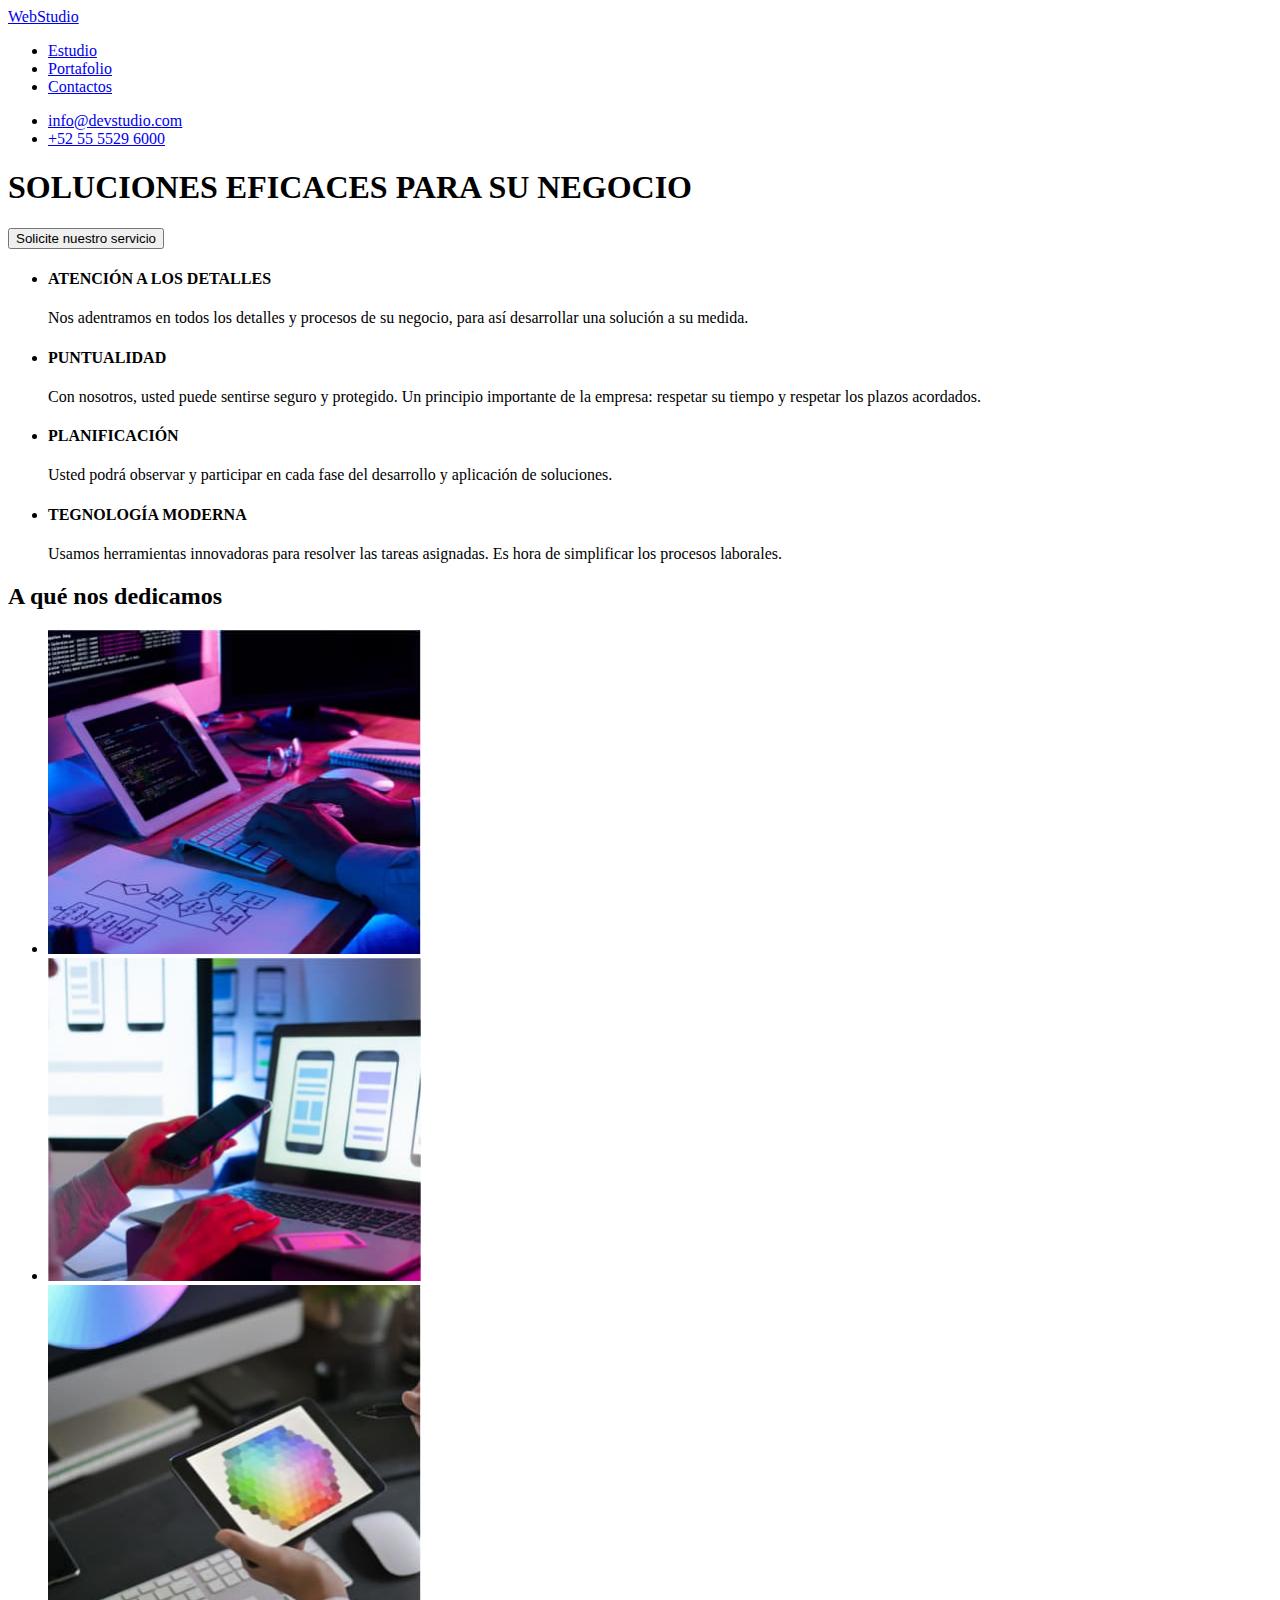
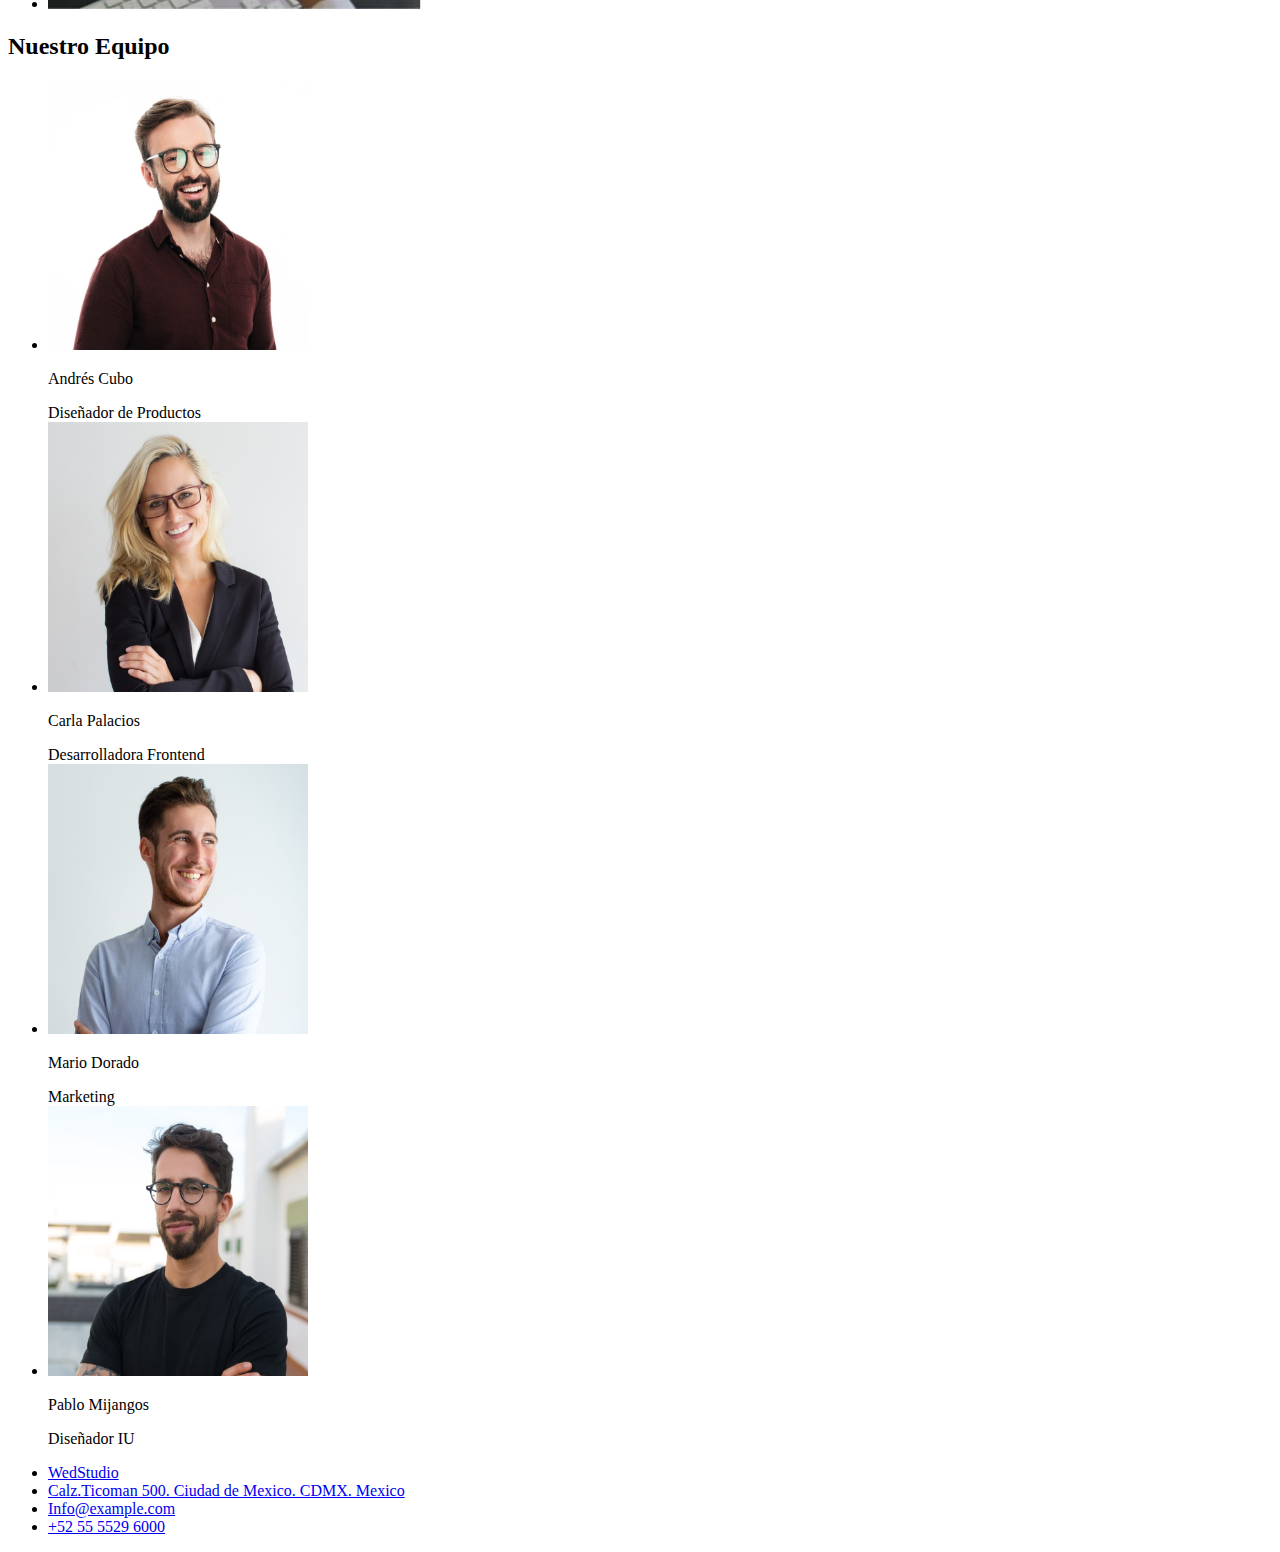
==== index.html @ a57b1a56 "Initial commit" ====
<!DOCTYPE html>
<html lang="en">
  <head>
    <meta charset="UTF-8" />
    <meta http-equiv="X-UA-Compatible" content="IE=edge" />
    <meta name="viewport" content="width=device-width, initial-scale=1.0" />
    <title>Document</title>
  </head>
  <body>
    <header>
      <a href="#"> WebStudio</a>
      <nav>
        <ul>
          <li><a href="#"> Estudio </a></li>
          <li><a href="#"> Portafolio </a></li>
          <li><a href="#"> Contactos </a></li>
        </ul>
      </nav>
      <ul>
        <li><a href="mailto:info@devstudio.com"> info@devstudio.com </a></li>
        <li><a href="tel:+525555296000"> +52 55 5529 6000 </a></li>
      </ul>
    </header>
    <main>
      <section>
        <h1>SOLUCIONES EFICACES PARA SU NEGOCIO</h1>

        <button type="button">Solicite nuestro servicio</button>
      </section>

      <section>
        <ul>
          <li>
            <h4>ATENCIÓN A LOS DETALLES</h4>
            <p>
              Nos adentramos en todos los detalles y procesos de su negocio,
              para así desarrollar una solución a su medida.
            </p>
          </li>

          <li>
            <h4>PUNTUALIDAD</h4>
            <p>
              Con nosotros, usted puede sentirse seguro y protegido. Un
              principio importante de la empresa: respetar su tiempo y respetar
              los plazos acordados.
            </p>
          </li>

          <li>
            <h4>PLANIFICACIÓN</h4>
            <p>
              Usted podrá observar y participar en cada fase del desarrollo y
              aplicación de soluciones.
            </p>
          </li>

          <li>
            <h4>TEGNOLOGÍA MODERNA</h4>
            <p>
              Usamos herramientas innovadoras para resolver las tareas
              asignadas. Es hora de simplificar los procesos laborales.
            </p>
          </li>
        </ul>
      </section>

      <section>
        <h2>A qué nos dedicamos</h2>

        <ul>
          <li>
            <img src="./images/cl.jpg" alt="cl" width="373.16" height="323.7" />
          </li>
          <li>
            <img src="./images/ol.jpg" alt="ol" width="373.16" height="323.7" />
          </li>
          <li>
            <img src="./images/ce.jpg" alt="ce" width="373.16" height="323.7" />
          </li>
        </ul>
      </section>

      <section>
        <h2>Nuestro Equipo</h2>
        <ul>
          <li>
            <img src="./images/cubo.jpg" alt="" width="260" height="270" />
            <p>Andrés Cubo</p>
            <span>Diseñador de Productos</span>
          </li>

          <li>
            <img src="./images/carla.jpg" alt="" width="260" height="270" />
            <p>Carla Palacios</p>
            <span>Desarrolladora Frontend</span>
          </li>

          <li>
            <img src="./images/cc.jpg" alt="" width="260" height="270" />
            <p>Mario Dorado</p>
            <span> Marketing</span>
          </li>

          <li>
            <img src="./images/sa.jpg" alt="" width="260" height="270" />

            <p>Pablo Mijangos</p>
            <span> Diseñador IU</span>
          </li>
        </ul>
      </section>

      <footer>
        <ul>
          <li><a href="WebStudio">WedStudio</a></li>
          <li>
            <a href="Calz.Ticoman 500. Ciudad de Mexico. CDMX. Mexico"
              >Calz.Ticoman 500. Ciudad de Mexico. CDMX. Mexico</a
            >
          </li>
          <li><a href="Info@example.com">Info@example.com</a></li>
          <li><a href="+52 55  5529 6000">+52 55 5529 6000</a></li>
        </ul>
      </footer>
    </main>
  </body>
</html>
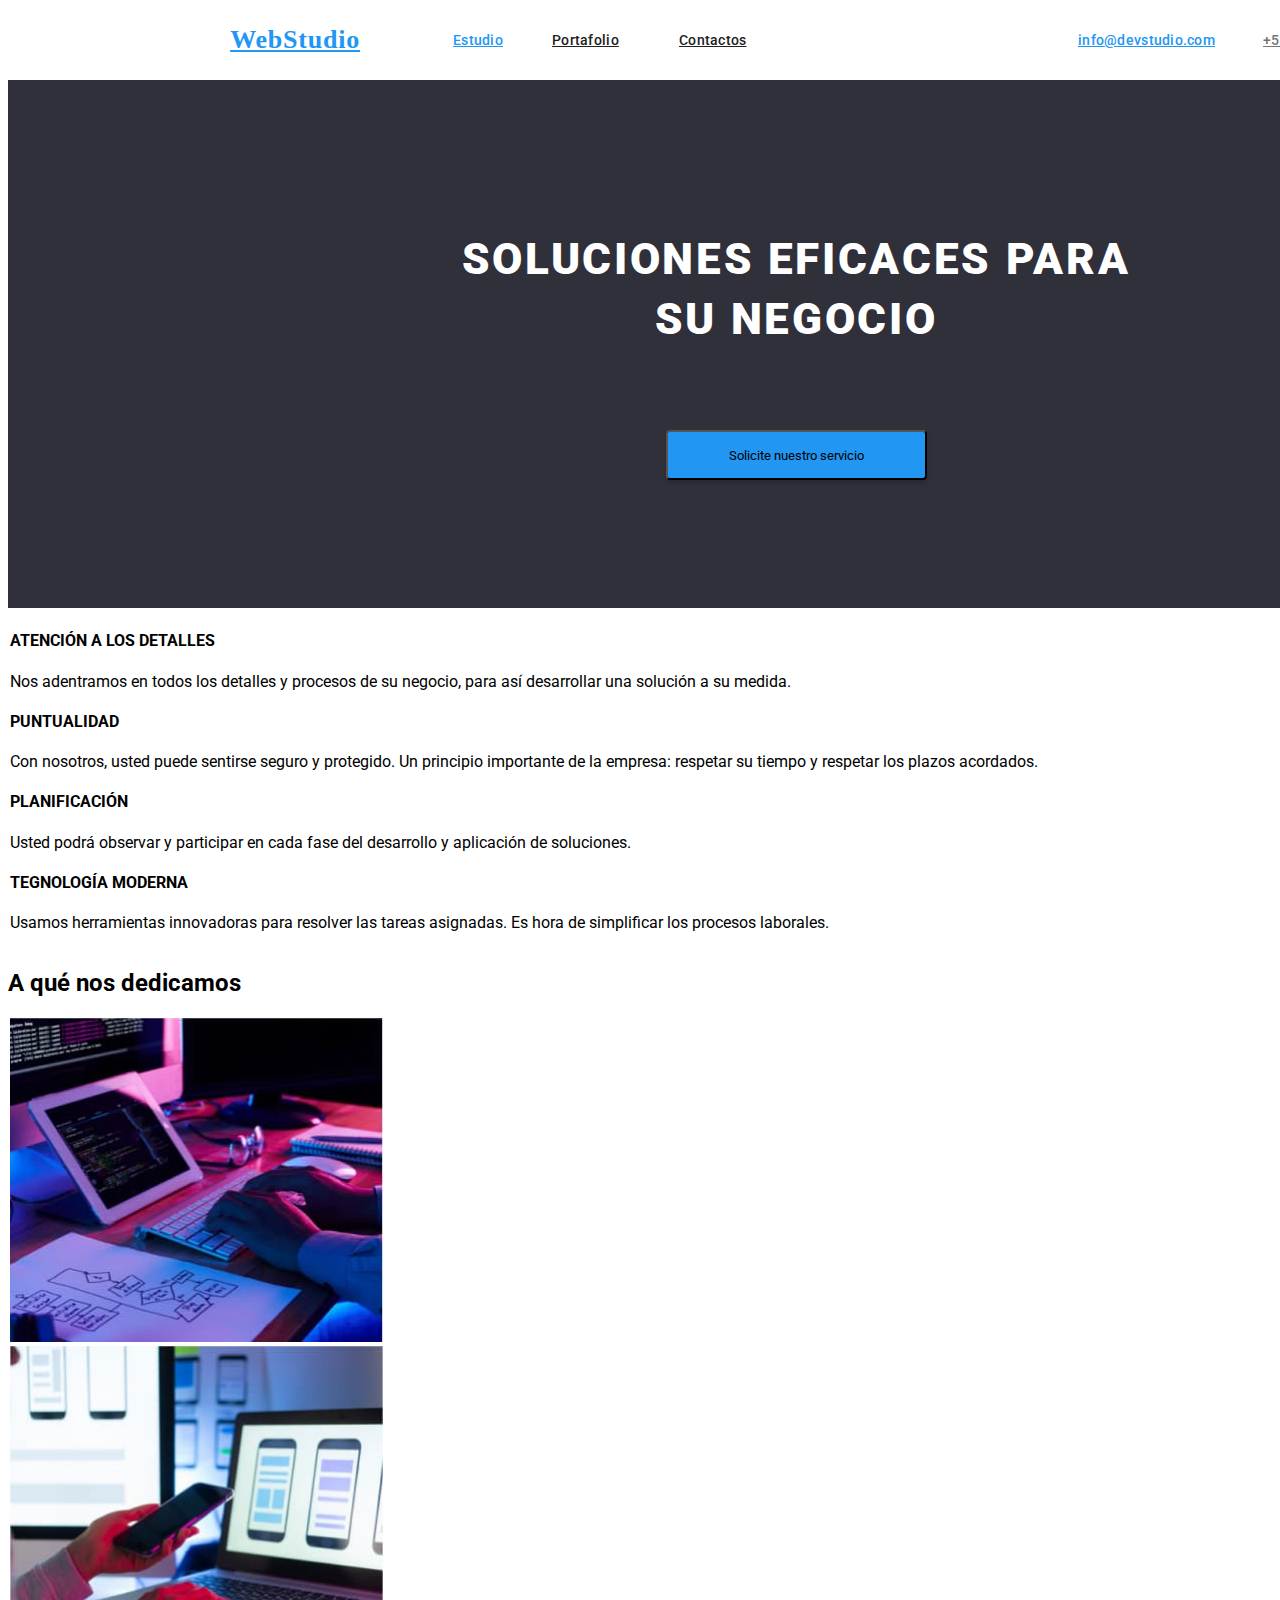
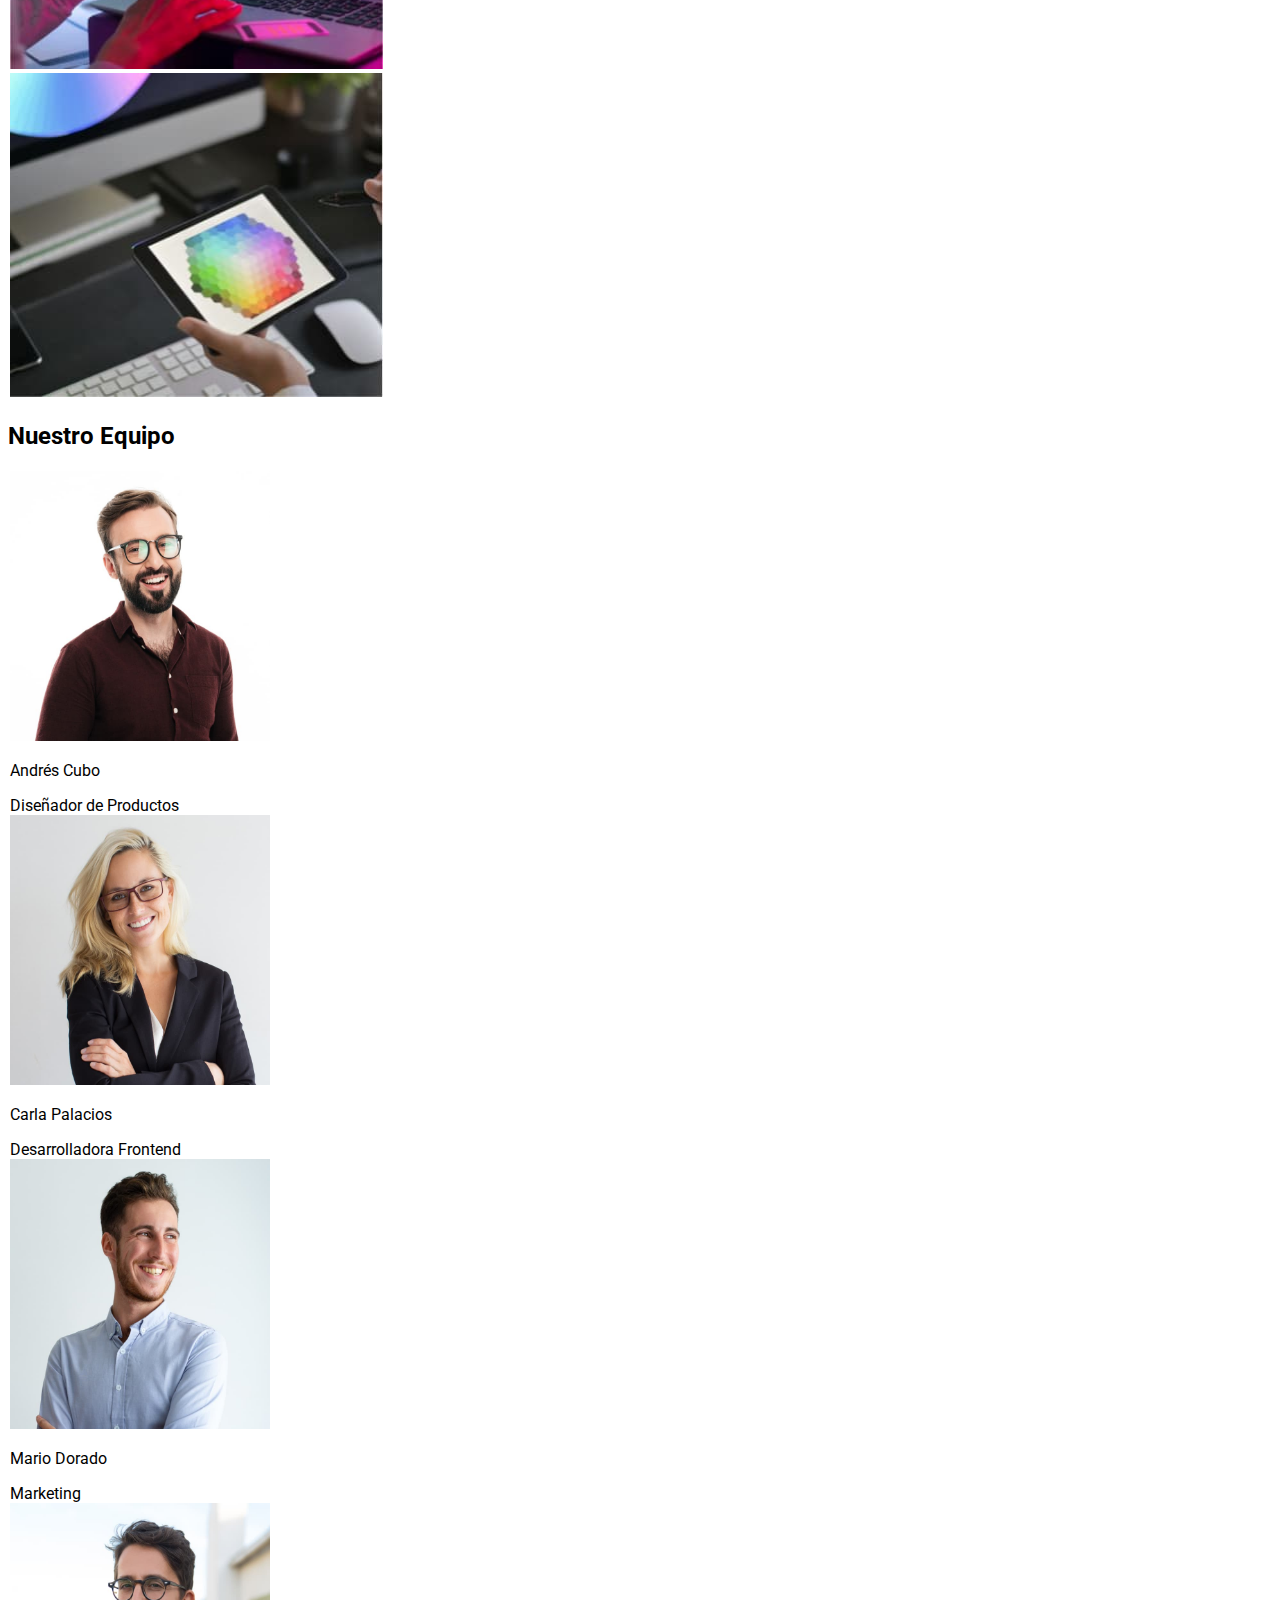
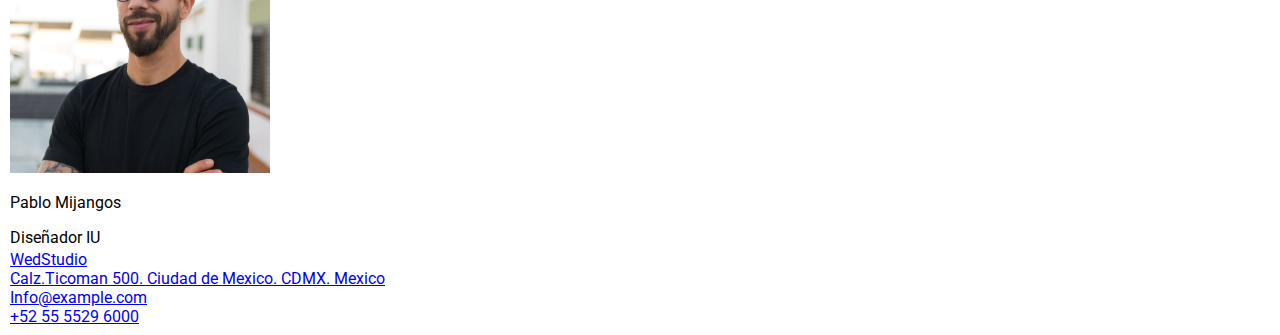
==== commit 0bd5a3c9: "se agregan estilos" ====
--- a/index.html
+++ b/index.html
@@ -5,34 +5,60 @@
     <meta http-equiv="X-UA-Compatible" content="IE=edge" />
     <meta name="viewport" content="width=device-width, initial-scale=1.0" />
     <title>Document</title>
+    <link rel="stylesheet" href="./css/styles.css" />
+    <link rel="preconnect" href="https://fonts.googleapis.com" />
+    <link rel="preconnect" href="https://fonts.gstatic.com" crossorigin />
+    <link
+      href="https://fonts.googleapis.com/css2?family=Roboto:wght@400;500;700;900&display=swap"
+      rel="stylesheet"
+    />
   </head>
   <body>
-    <header>
-      <a href="#"> WebStudio</a>
-      <nav>
-        <ul>
-          <li><a href="#"> Estudio </a></li>
-          <li><a href="#"> Portafolio </a></li>
-          <li><a href="#"> Contactos </a></li>
+    <header class="header">
+      <nav class="header-navigation">
+        <a href="./index.html" class="header-logo-link">WebStudio</a>
+        <ul class="header-menu-list">
+          <li class="header-menu-item">
+            <a href="./index.html" class="header-link-link"> Estudio </a>
+          </li>
+
+          <li class="header-menu-item">
+            <a href="./portfolio.html" class="link-item">Portafolio</a>
+          </li>
+          <li class="header-menu-item">
+            <a href="" class="header-menu"> Contactos </a>
+          </li>
         </ul>
       </nav>
-      <ul>
-        <li><a href="mailto:info@devstudio.com"> info@devstudio.com </a></li>
-        <li><a href="tel:+525555296000"> +52 55 5529 6000 </a></li>
+      <ul class="header-list">
+        <li class="header-email">
+          <a class="header-email-decoration" href="mailto:info@devstudio.com">
+            info@devstudio.com
+          </a>
+        </li>
+        <li class="header-contacts">
+          <a class="header-phone" href="tel:+525555296000">
+            +52 55 5529 6000
+          </a>
+        </li>
       </ul>
     </header>
-    <main>
-      <section>
-        <h1>SOLUCIONES EFICACES PARA SU NEGOCIO</h1>
+    <main class="section">
+      <section class="main-section">
+        <h1 class="main-section-solutions">
+          SOLUCIONES EFICACES PARA SU NEGOCIO
+        </h1>
 
-        <button type="button">Solicite nuestro servicio</button>
+        <button class="main-section-button" type="button">
+          Solicite nuestro servicio
+        </button>
       </section>
 
-      <section>
-        <ul>
-          <li>
-            <h4>ATENCIÓN A LOS DETALLES</h4>
-            <p>
+      <section class="section-activity">
+        <ul class="section-activity-list">
+          <li class="section-activity-item">
+            <h4 class="section-activity-title">ATENCIÓN A LOS DETALLES</h4>
+            <p class="section-text">
               Nos adentramos en todos los detalles y procesos de su negocio,
               para así desarrollar una solución a su medida.
             </p>
--- a/css/styles.css
+++ b/css/styles.css
@@ -0,0 +1,160 @@
+* {
+  font-family: 'Roboto', sans-serif;
+}
+ul {
+  list-style-type: none;
+  margin: 1px;
+  padding: 1px;
+}
+
+.header {
+  position: absolute;
+  width: 1600px;
+  height: 80px;
+  left: 0px;
+  top: 0px;
+
+  background: #ffffff;
+}
+
+.header-logo-link {
+  position: absolute;
+  width: 145px;
+  height: 31px;
+  left: 215px;
+  top: 24px;
+
+  font-family: 'Raleway';
+  font-style: normal;
+  font-weight: 700;
+  font-size: 26px;
+  line-height: 31px;
+  text-align: right;
+  letter-spacing: 0.03em;
+
+  color: #2196f3;
+}
+
+.header-link-link {
+  position: absolute;
+  width: 49px;
+  height: 16px;
+  left: 453px;
+  top: 32px;
+  font-family: 'Roboto';
+  font-style: normal;
+  font-weight: 500;
+  font-size: 14px;
+  line-height: 16px;
+  letter-spacing: 0.02em;
+
+  color: #2196f3;
+}
+.link-item {
+  position: absolute;
+  width: 65px;
+  height: 16px;
+  left: 552px;
+  top: 32px;
+  font-family: 'Roboto';
+  font-style: normal;
+  font-weight: 500;
+  font-size: 14px;
+  line-height: 16px;
+  letter-spacing: 0.02em;
+
+  color: #212121;
+}
+.header-menu {
+  position: absolute;
+  width: 0px;
+  height: 16px;
+  left: 679px;
+  top: 32px;
+  font-family: 'Roboto';
+  font-style: normal;
+  font-weight: 500;
+  font-size: 14px;
+  line-height: 16px;
+  letter-spacing: 0.02em;
+
+  color: #212121;
+}
+.header-email-decoration {
+  position: absolute;
+  width: 135px;
+  height: 16px;
+  left: 1078px;
+  top: 32px;
+  font-family: 'Roboto';
+  font-style: normal;
+  font-weight: 500;
+  font-size: 14px;
+  line-height: 16px;
+  letter-spacing: 0.02em;
+
+  color: #2196f3;
+}
+.header-phone {
+  position: absolute;
+  width: 118px;
+  height: 16px;
+  left: 1263px;
+  top: 32px;
+  font-family: 'Roboto';
+  font-style: normal;
+  font-weight: 500;
+  font-size: 14px;
+  line-height: 16px;
+  letter-spacing: 0.02em;
+
+  color: #757575;
+}
+.main-section {
+  width: 1600px;
+  height: 600px;
+  left: -4px;
+  top: 80px;
+
+  background: #2f303a;
+}
+
+.main-section-solutions {
+  position: absolute;
+  width: 696px;
+  height: 120px;
+  left: 448px;
+  top: 200px;
+
+  font-family: 'Roboto';
+  font-style: normal;
+  font-weight: 900;
+  font-size: 44px;
+  line-height: 60px;
+  /* or 136% */
+
+  text-align: center;
+  letter-spacing: 0.06em;
+  text-transform: uppercase;
+
+  color: #ffffff;
+}
+
+.main-section-button {
+  display: flex;
+  flex-direction: row;
+  justify-content: center;
+  align-items: center;
+  padding: 10px 32px;
+  gap: 10px;
+
+  position: absolute;
+  width: 261px;
+  height: 50px;
+  left: 666px;
+  top: 430px;
+
+  background: #2196f3;
+  box-shadow: 0px 4px 4px rgba(0, 0, 0, 0.15);
+  border-radius: 4px;
+}
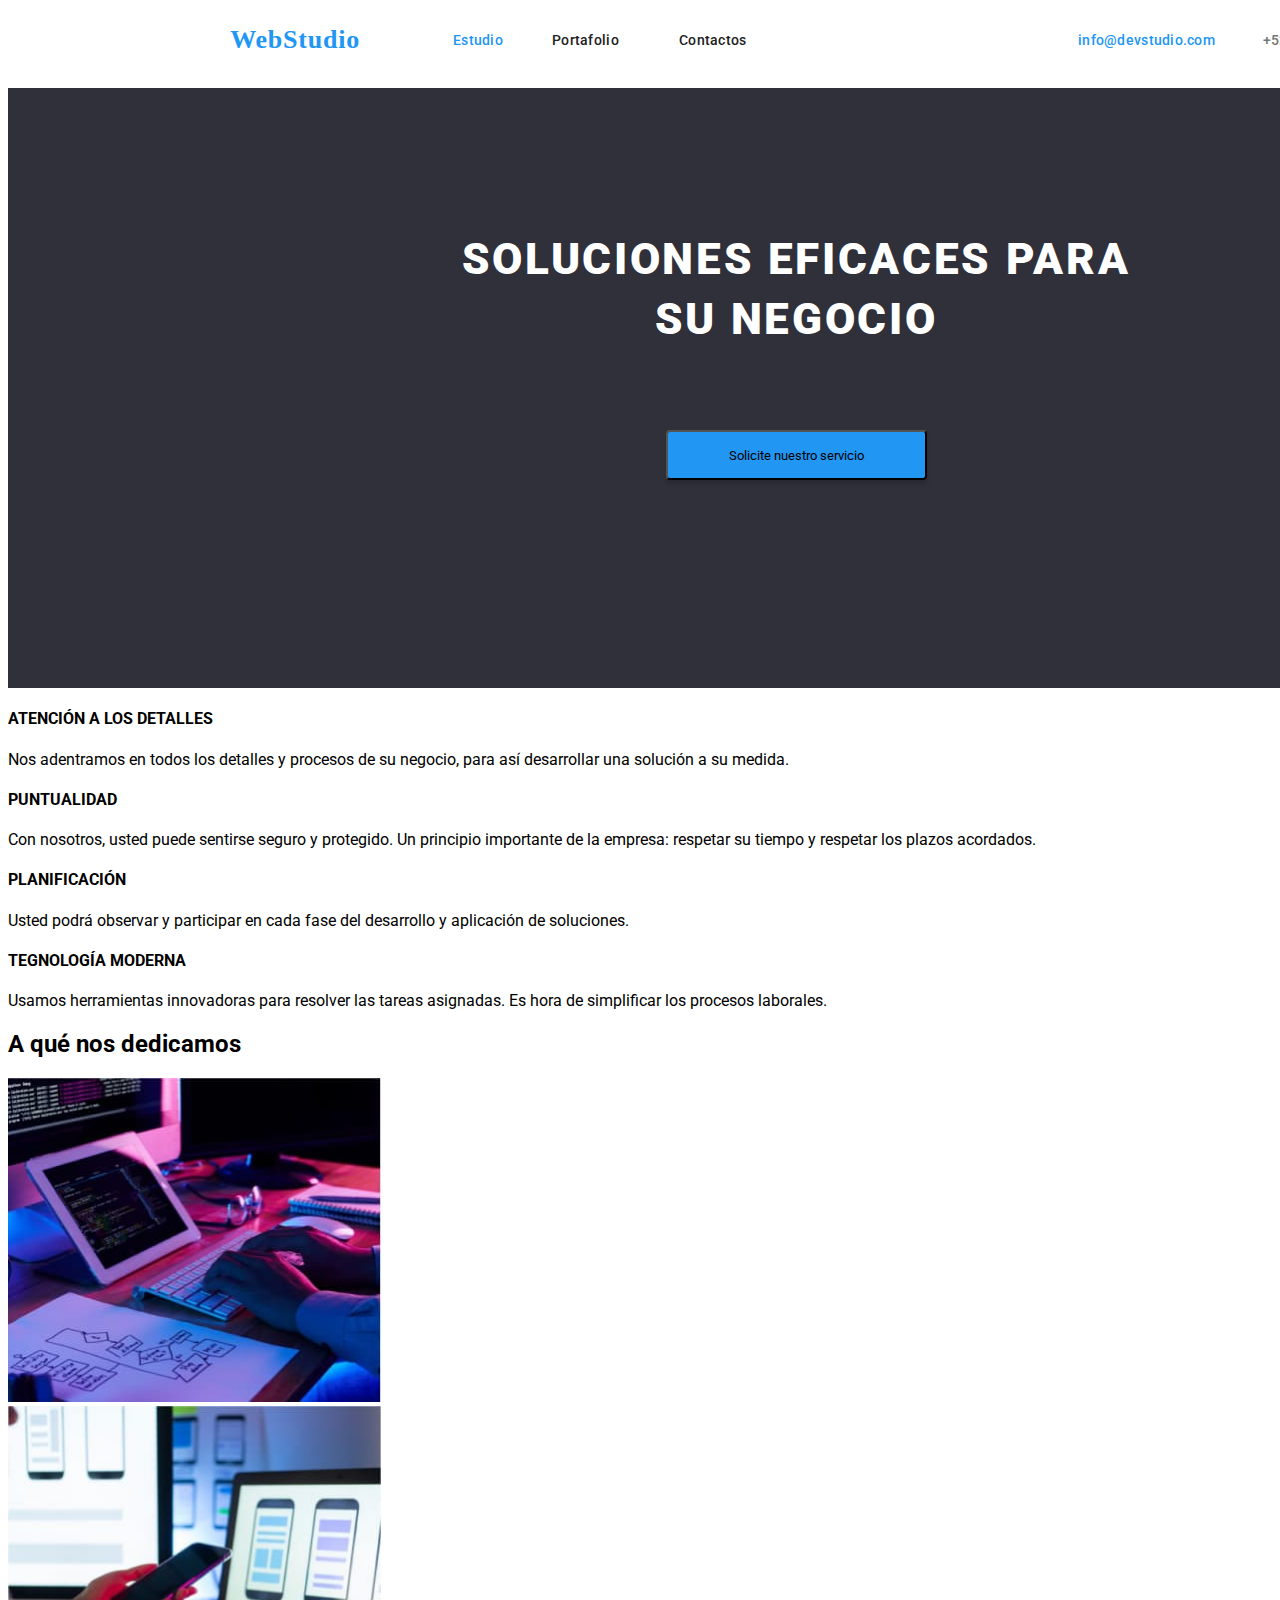
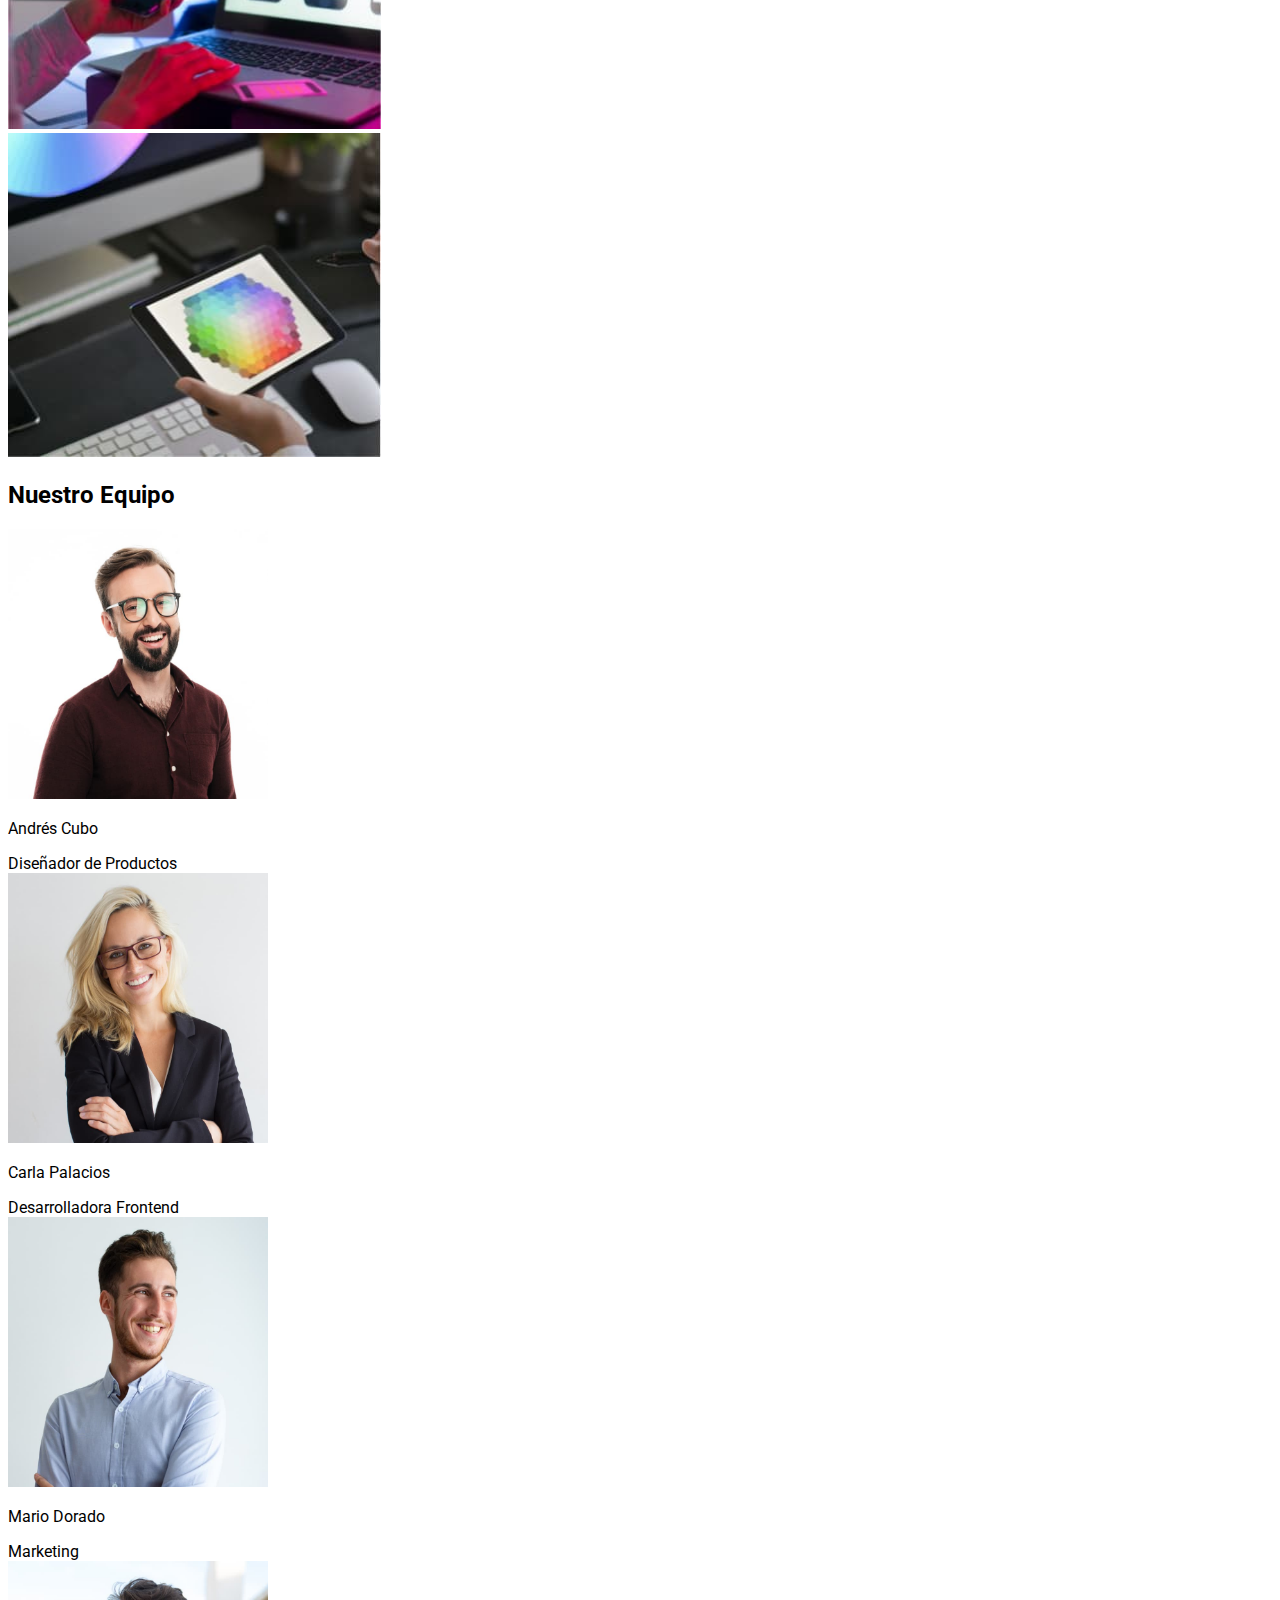
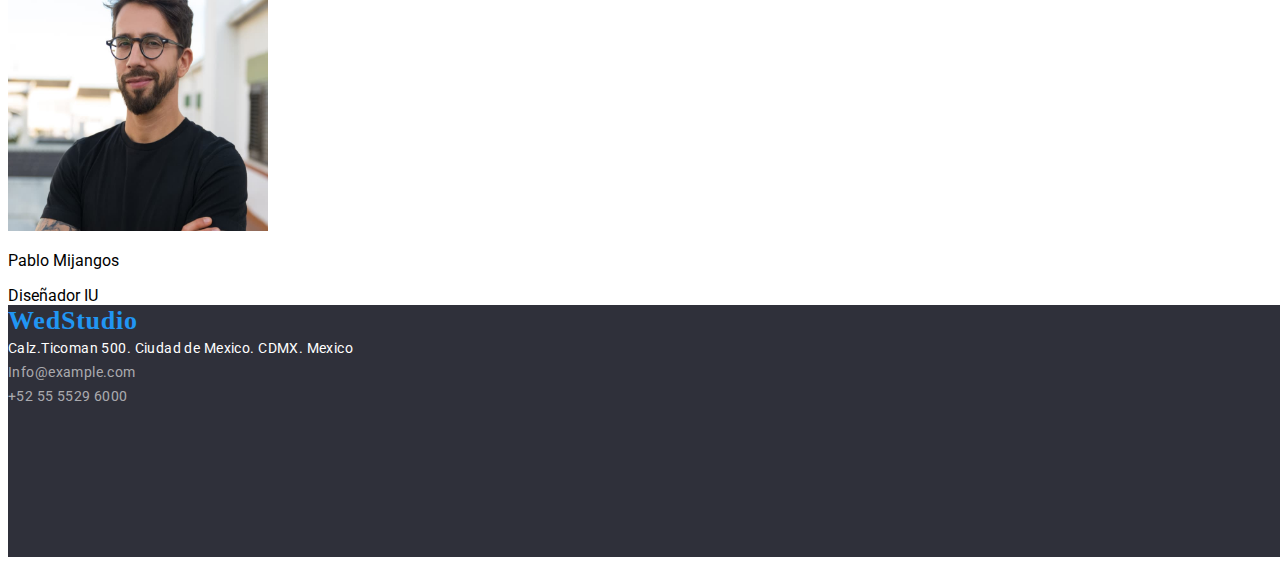
==== commit 9cc338d5: "se agregan estilos" ====
--- a/index.html
+++ b/index.html
@@ -137,16 +137,26 @@
         </ul>
       </section>
 
-      <footer>
-        <ul>
-          <li><a href="WebStudio">WedStudio</a></li>
+      <footer class="footer-navigation">
+        <ul class="footer-list">
+          <li class="footer-item">
+            <a class="footer-web" href="WebStudio">WedStudio</a>
+          </li>
           <li>
-            <a href="Calz.Ticoman 500. Ciudad de Mexico. CDMX. Mexico"
+            <a
+              class="footer-information"
+              href="Calz.Ticoman 500. Ciudad de Mexico. CDMX. Mexico"
               >Calz.Ticoman 500. Ciudad de Mexico. CDMX. Mexico</a
             >
           </li>
-          <li><a href="Info@example.com">Info@example.com</a></li>
-          <li><a href="+52 55  5529 6000">+52 55 5529 6000</a></li>
+          <li class="list-footer">
+            <a class="footer-email" href="Info@example.com">Info@example.com</a>
+          </li>
+          <li class="">
+            <a class="footer-contact" href="+52 55  5529 6000"
+              >+52 55 5529 6000</a
+            >
+          </li>
         </ul>
       </footer>
     </main>
--- a/css/styles.css
+++ b/css/styles.css
@@ -3,12 +3,11 @@
 }
 ul {
   list-style-type: none;
-  margin: 1px;
-  padding: 1px;
+  margin: 0;
+  padding: 0;
 }
 
 .header {
-  position: absolute;
   width: 1600px;
   height: 80px;
   left: 0px;
@@ -35,6 +34,10 @@
   color: #2196f3;
 }
 
+.header-logo-link:hover {
+  color: #02090f;
+}
+
 .header-link-link {
   position: absolute;
   width: 49px;
@@ -105,8 +108,8 @@
   font-style: normal;
   font-weight: 500;
   font-size: 14px;
-  line-height: 16px;
-  letter-spacing: 0.02em;
+  line-height: 16.41px;
+  letter-spacing: 2%;
 
   color: #757575;
 }
@@ -157,4 +160,138 @@
   background: #2196f3;
   box-shadow: 0px 4px 4px rgba(0, 0, 0, 0.15);
   border-radius: 4px;
-}
+  cursor: pointer;
+}
+.main-section-button:focus {
+  box-shadow: 0 0 0 2px white, 0 0 0 4px rgb(232, 47, 47);
+}
+.header-logo-link {
+  text-decoration: none;
+}
+.header-link-link {
+  text-decoration: none;
+}
+.link-item {
+  text-decoration: none;
+}
+.header-menu {
+  text-decoration: none;
+}
+.header-email-decoration {
+  text-decoration: none;
+}
+.header-phone {
+  text-decoration: none;
+}
+
+.header-link-link:hover {
+  color: #02090f;
+}
+
+.link-item:hover {
+  color: #2196f3;
+}
+
+.header-menu:hover {
+  color: #2196f3;
+}
+
+.header-email-decoration:hover {
+  color: #02090f;
+}
+
+.header-phone:hover {
+  color: #2196f3;
+}
+.navigetion-button {
+  cursor: pointer;
+}
+.navigetion-one {
+  cursor: pointer;
+}
+
+.navigetion-two {
+  cursor: pointer;
+}
+
+.navigetion-five {
+  cursor: pointer;
+}
+
+.navigetion-ten {
+  cursor: pointer;
+}
+.footer-navigation {
+  width: 1600px;
+  height: 252px;
+  left: 0px;
+  top: 2158px;
+
+  background: #2f303a;
+}
+.footer-web {
+  width: 145px;
+  height: 31px;
+  left: 215px;
+  top: 24px;
+  text-decoration: none;
+  font-family: 'Raleway';
+  font-style: normal;
+  font-weight: 700;
+  font-size: 26px;
+  line-height: 31px;
+
+  text-align: right;
+  letter-spacing: 0.03em;
+
+  color: #2196f3;
+}
+.footer-information {
+  width: 231px;
+  height: 21px;
+  left: 215px;
+  top: 2258px;
+
+  font-family: 'Roboto';
+  font-style: normal;
+  font-weight: 400;
+  font-size: 14px;
+  line-height: 24px;
+  text-decoration: none;
+  letter-spacing: 0.03em;
+
+  color: #ffffff;
+}
+.footer-email {
+  text-decoration: none;
+
+  width: 231px;
+  height: 21px;
+  left: 215px;
+  top: 2306px;
+
+  font-family: 'Roboto';
+  font-style: normal;
+  font-weight: 400;
+  font-size: 14px;
+  line-height: 24px;
+  letter-spacing: 0.03em;
+
+  color: rgba(255, 255, 255, 0.6);
+}
+.footer-contact {
+  text-decoration: none;
+  width: 231px;
+  height: 21px;
+  left: 215px;
+  top: 2329px;
+
+  font-family: 'Roboto';
+  font-style: normal;
+  font-weight: 400;
+  font-size: 14px;
+  line-height: 24px;
+  letter-spacing: 0.03em;
+
+  color: rgba(255, 255, 255, 0.6);
+}
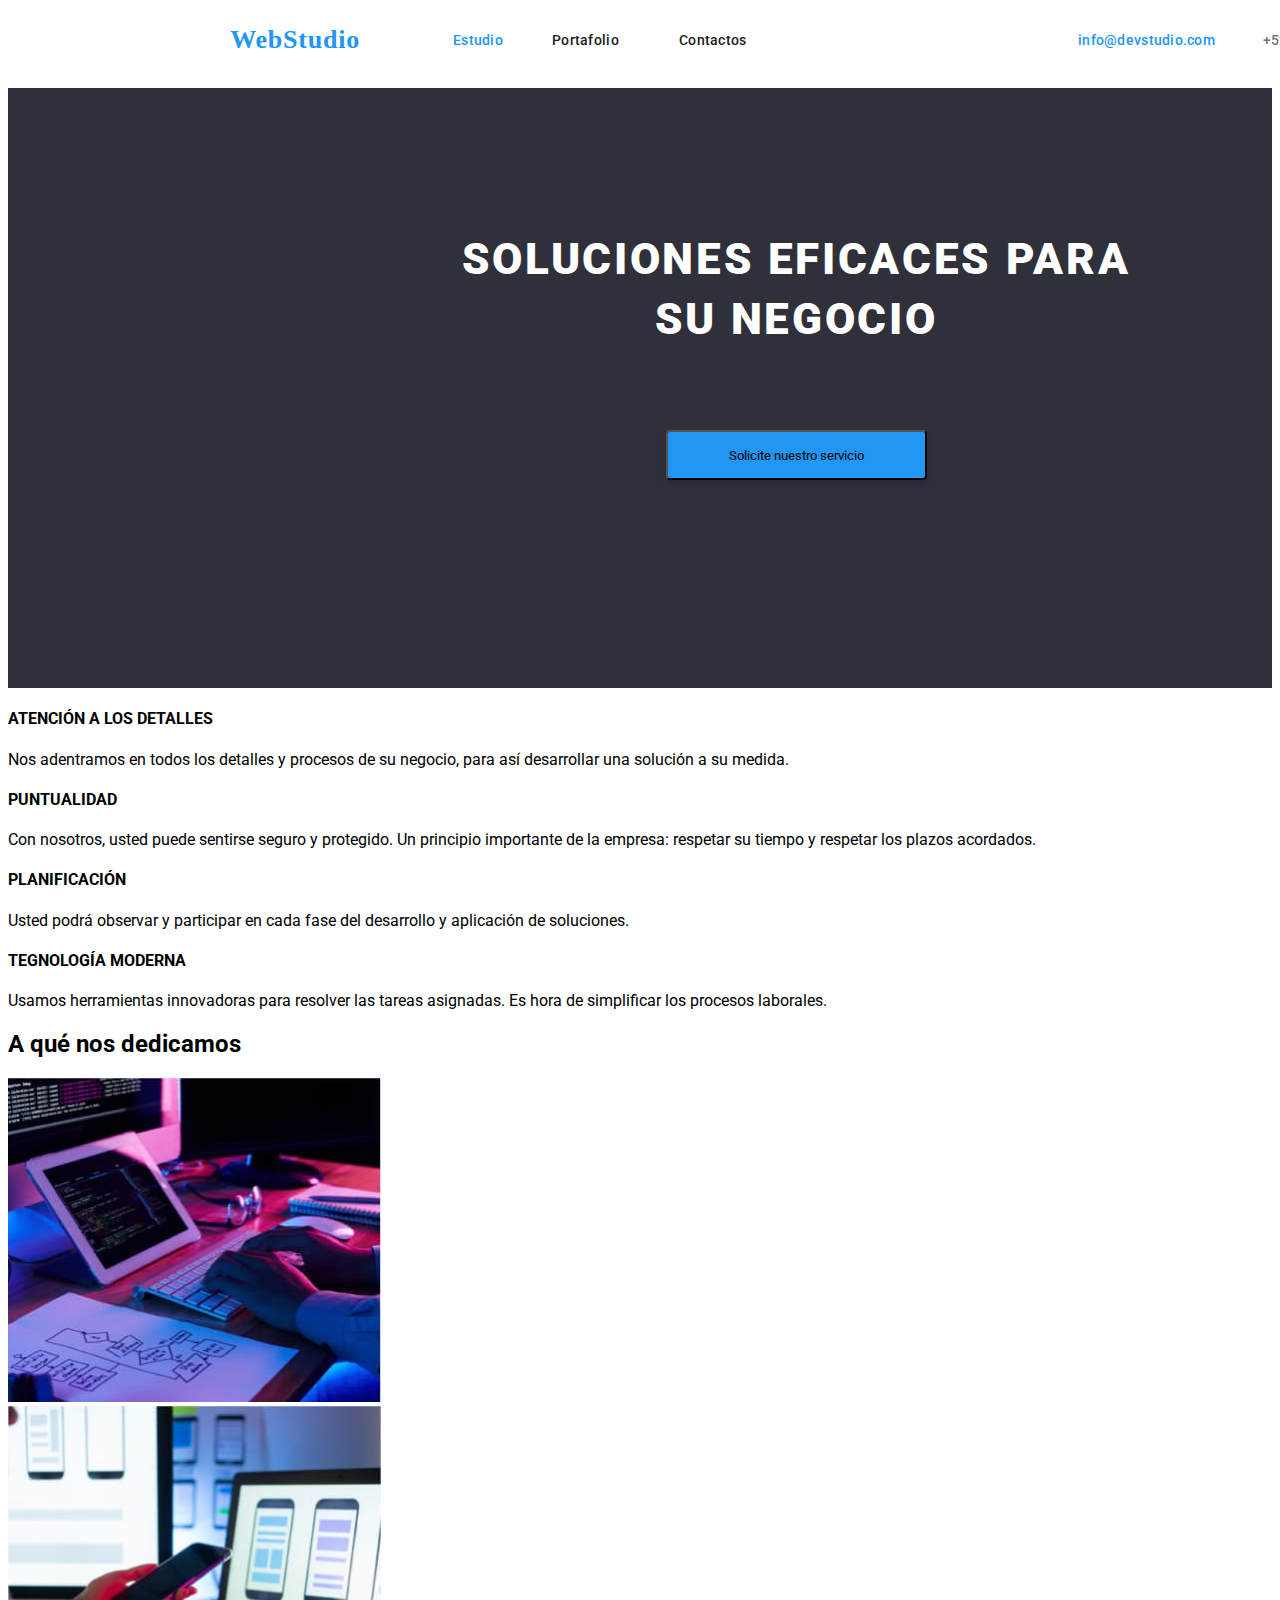
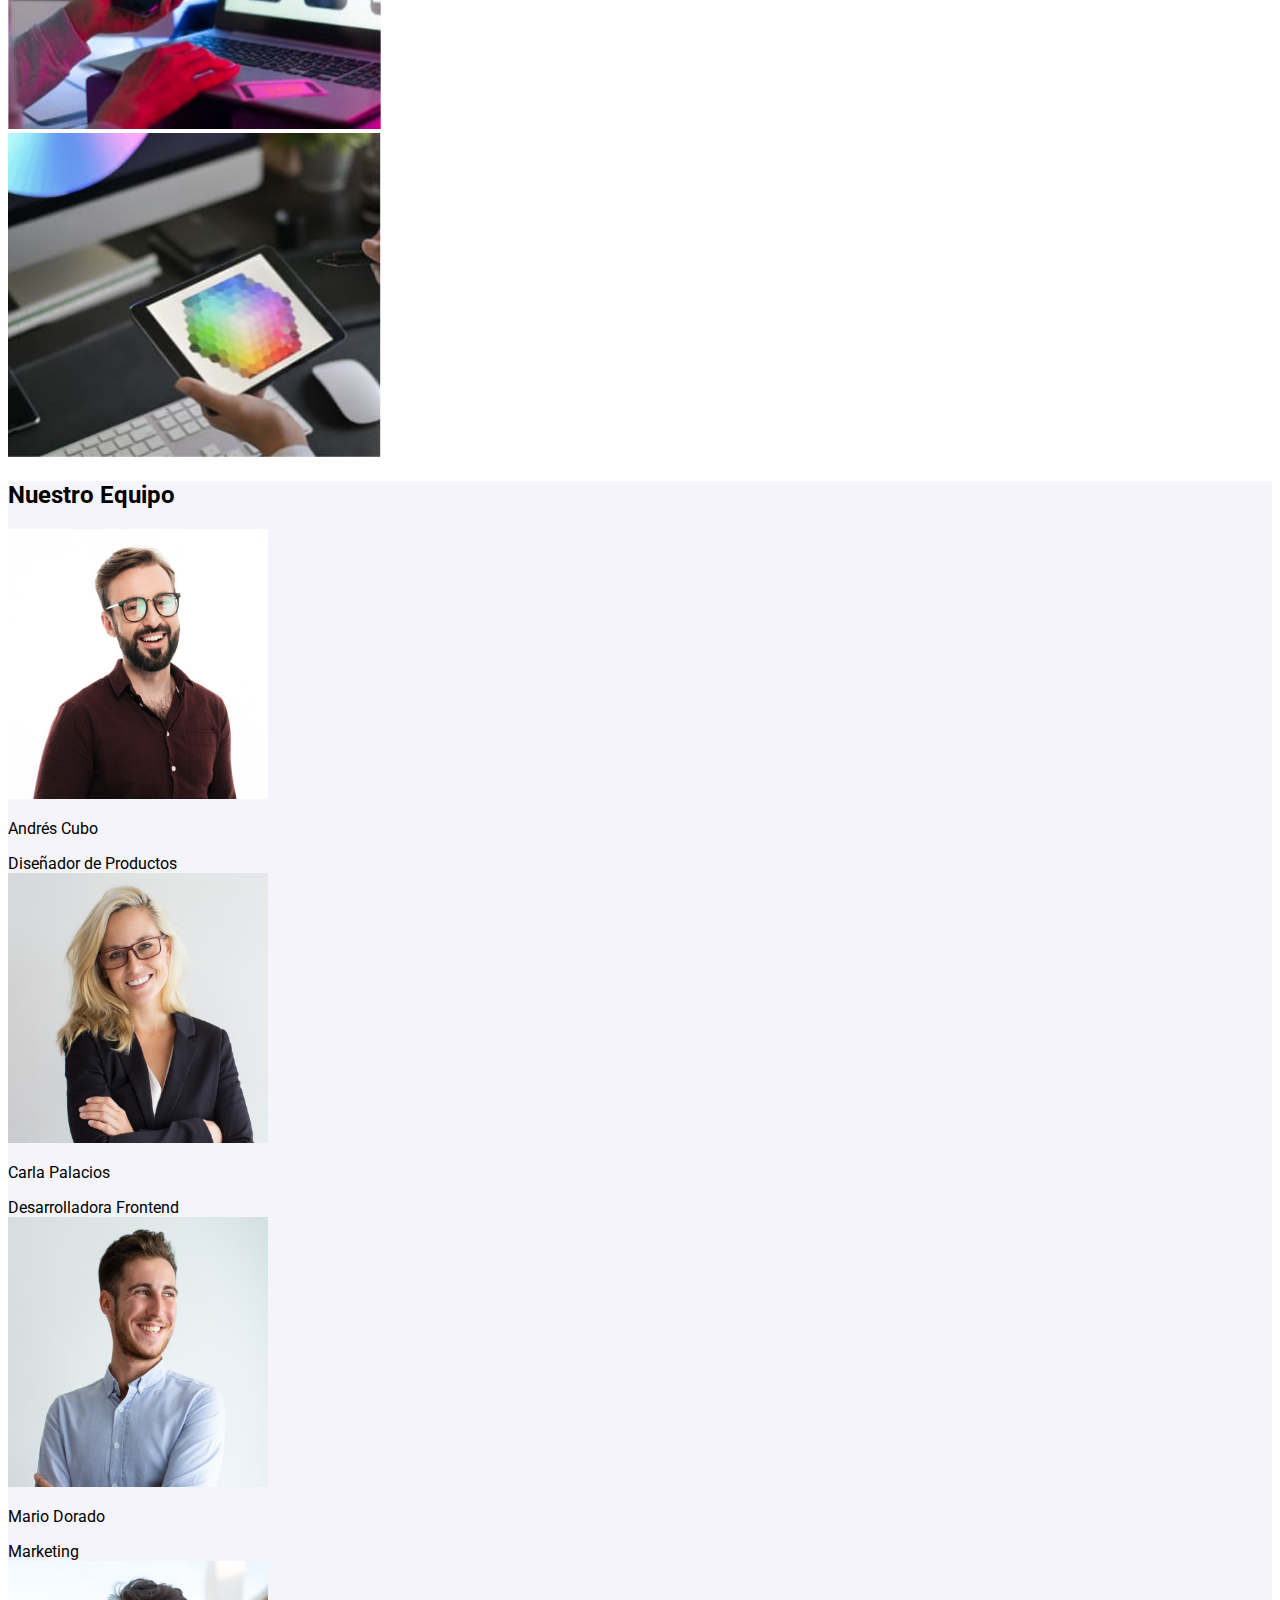
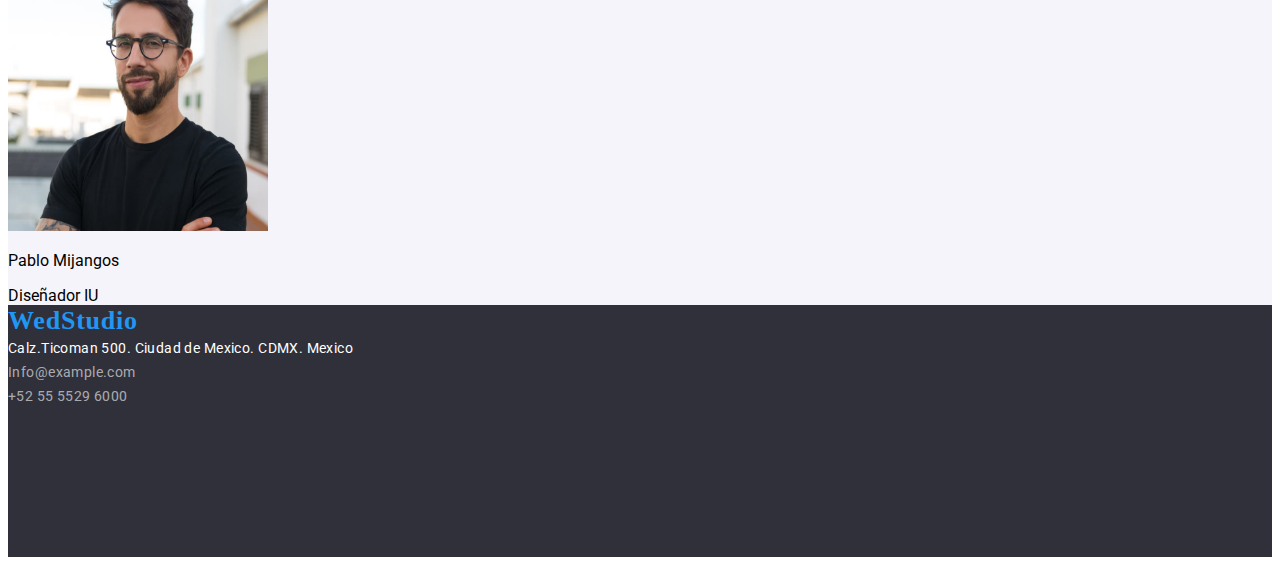
==== commit b41b77f2: "se agregan clases y modifican estilos" ====
--- a/index.html
+++ b/index.html
@@ -16,7 +16,7 @@
   <body>
     <header class="header">
       <nav class="header-navigation">
-        <a href="./index.html" class="header-logo-link">WebStudio</a>
+        <a href="#" class="header-logo-link">WebStudio</a>
         <ul class="header-menu-list">
           <li class="header-menu-item">
             <a href="./index.html" class="header-link-link"> Estudio </a>
@@ -107,7 +107,7 @@
         </ul>
       </section>
 
-      <section>
+      <section class="section-background">
         <h2>Nuestro Equipo</h2>
         <ul>
           <li>
--- a/css/styles.css
+++ b/css/styles.css
@@ -1,10 +1,19 @@
 * {
+  font-family: 'Roboto', sans-serif;
+}
+body {
   font-family: 'Roboto', sans-serif;
 }
 ul {
   list-style-type: none;
   margin: 0;
   padding: 0;
+}
+
+html {
+  box-sizing: border-box;
+  padding: 0;
+  margin: 0;
 }
 
 .header {
@@ -114,7 +123,6 @@
   color: #757575;
 }
 .main-section {
-  width: 1600px;
   height: 600px;
   left: -4px;
   top: 80px;
@@ -222,12 +230,13 @@
   cursor: pointer;
 }
 .footer-navigation {
-  width: 1600px;
   height: 252px;
   left: 0px;
   top: 2158px;
 
   background: #2f303a;
+
+  background: #2f303a;
 }
 .footer-web {
   width: 145px;
@@ -295,3 +304,21 @@
 
   color: rgba(255, 255, 255, 0.6);
 }
+
+.footer-web:hover {
+  color: #ffffff;
+}
+.footer-information:hover {
+  color: #2196f3;
+}
+.footer-contact:hover {
+  color: #2196f3;
+}
+
+.footer-email:hover {
+  color: #2196f3;
+}
+
+.section-background {
+  background: #f5f4fa;
+}
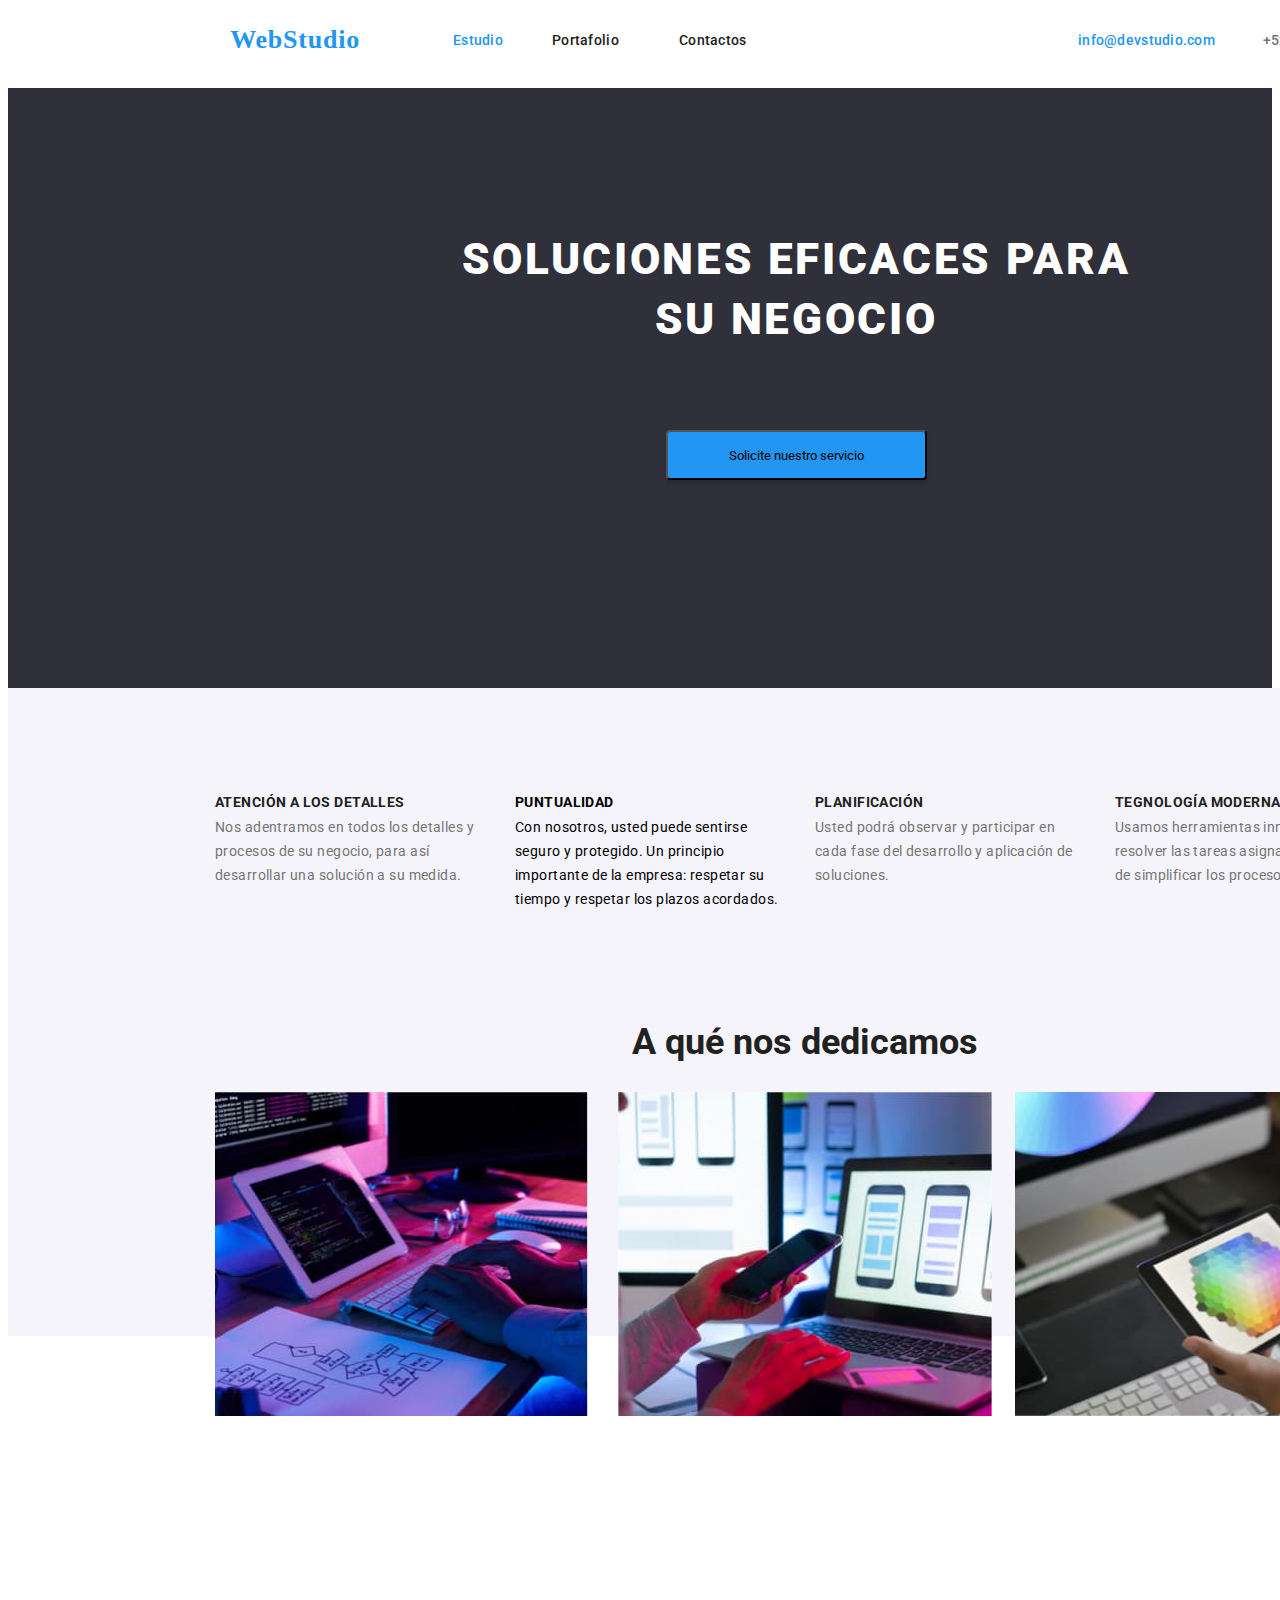
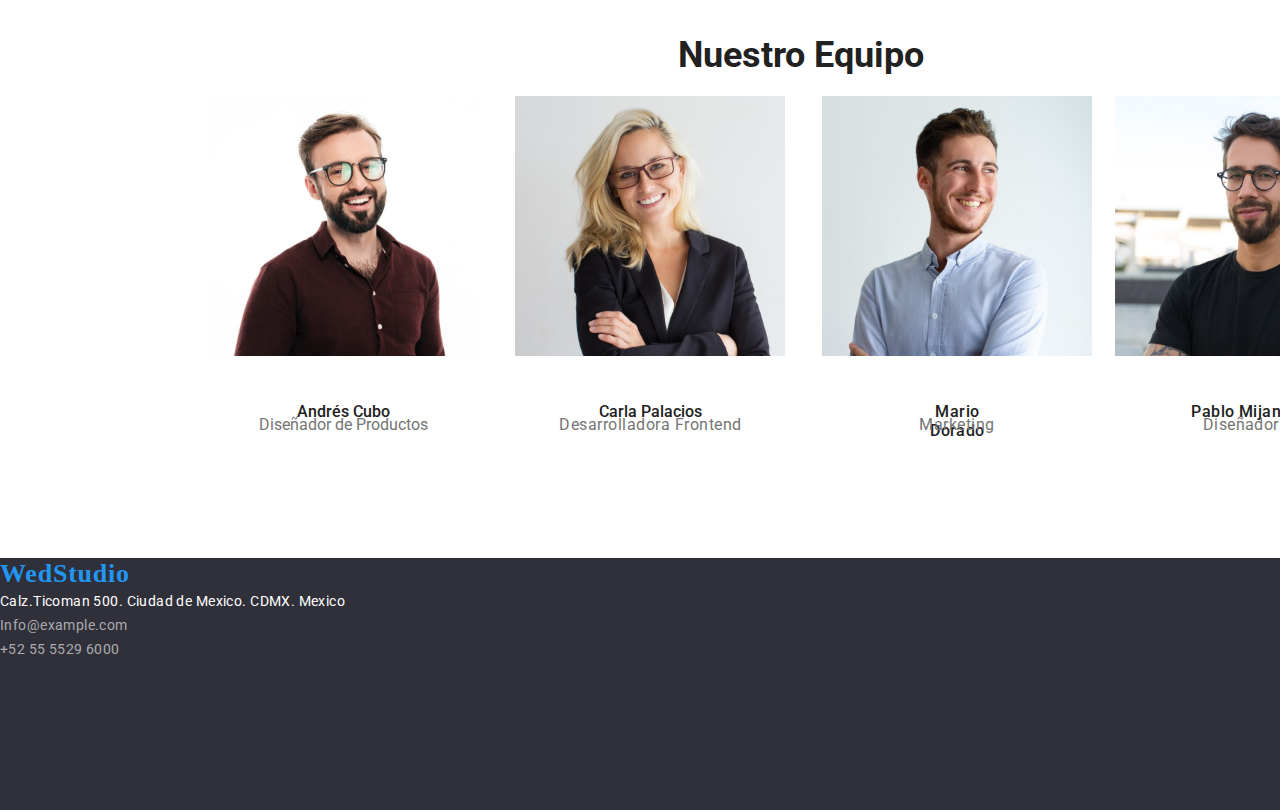
==== commit b9a12cf8: "agregan estilos" ====
--- a/index.html
+++ b/index.html
@@ -64,26 +64,26 @@
             </p>
           </li>
 
-          <li>
-            <h4>PUNTUALIDAD</h4>
-            <p>
+          <li class="item">
+            <h4 class="title">PUNTUALIDAD</h4>
+            <p class="section-activity-one">
               Con nosotros, usted puede sentirse seguro y protegido. Un
               principio importante de la empresa: respetar su tiempo y respetar
               los plazos acordados.
             </p>
           </li>
 
-          <li>
-            <h4>PLANIFICACIÓN</h4>
-            <p>
+          <li class="item-two">
+            <h4 class="title-two">PLANIFICACIÓN</h4>
+            <p class="section-activity-two">
               Usted podrá observar y participar en cada fase del desarrollo y
               aplicación de soluciones.
             </p>
           </li>
 
-          <li>
-            <h4>TEGNOLOGÍA MODERNA</h4>
-            <p>
+          <li class="item-three">
+            <h4 class="title-three">TEGNOLOGÍA MODERNA</h4>
+            <p class="section-activity-three">
               Usamos herramientas innovadoras para resolver las tareas
               asignadas. Es hora de simplificar los procesos laborales.
             </p>
@@ -91,48 +91,54 @@
         </ul>
       </section>
 
-      <section>
-        <h2>A qué nos dedicamos</h2>
+      <section class="section-dedication">
+        <h2 class="section-dedication-title">A qué nos dedicamos</h2>
 
-        <ul>
-          <li>
-            <img src="./images/cl.jpg" alt="cl" width="373.16" height="323.7" />
+        <ul class="section-images">
+          <li class="images">
+            <img class="images-one" src="./images/cl.jpg" alt="cl" />
           </li>
           <li>
-            <img src="./images/ol.jpg" alt="ol" width="373.16" height="323.7" />
+            <img class="images-two" src="./images/ol.jpg" alt="ol" />
           </li>
           <li>
-            <img src="./images/ce.jpg" alt="ce" width="373.16" height="323.7" />
+            <img class="images-three" src="./images/ce.jpg" alt="ce" />
           </li>
         </ul>
       </section>
 
       <section class="section-background">
-        <h2>Nuestro Equipo</h2>
+        <h2 class="section-background-title">Nuestro Equipo</h2>
         <ul>
-          <li>
-            <img src="./images/cubo.jpg" alt="" width="260" height="270" />
-            <p>Andrés Cubo</p>
-            <span>Diseñador de Productos</span>
+          <li class="section-background-equipment">
+            <img
+              class="section-background-one"
+              src="./images/cubo.jpg"
+              alt=""
+              width="260"
+              height="270"
+            />
+            <p class="background-images">Andrés Cubo</p>
+            <span class="background-designer">Diseñador de Productos</span>
           </li>
 
-          <li>
-            <img src="./images/carla.jpg" alt="" width="260" height="270" />
-            <p>Carla Palacios</p>
-            <span>Desarrolladora Frontend</span>
+          <li class="background-designer-images">
+            <img class="background-frontend" src="./images/carla.jpg" alt="" />
+            <p class="frontend-background">Carla Palacios</p>
+            <span class="frontend">Desarrolladora Frontend</span>
           </li>
 
-          <li>
-            <img src="./images/cc.jpg" alt="" width="260" height="270" />
-            <p>Mario Dorado</p>
-            <span> Marketing</span>
+          <li class="marketing">
+            <img class="marketing-images" src="./images/cc.jpg" alt="" />
+            <p class="marketing-one">Mario Dorado</p>
+            <span class="marketing-images-one"> Marketing</span>
           </li>
 
-          <li>
-            <img src="./images/sa.jpg" alt="" width="260" height="270" />
+          <li class="designer">
+            <img class="designer-designer" src="./images/sa.jpg" alt="" />
 
-            <p>Pablo Mijangos</p>
-            <span> Diseñador IU</span>
+            <p class="designer-two">Pablo Mijangos</p>
+            <span class="designer-three"> Diseñador IU</span>
           </li>
         </ul>
       </section>
--- a/css/styles.css
+++ b/css/styles.css
@@ -230,11 +230,11 @@
   cursor: pointer;
 }
 .footer-navigation {
+  position: absolute;
+  width: 1600px !important;
   height: 252px;
   left: 0px;
   top: 2158px;
-
-  background: #2f303a;
 
   background: #2f303a;
 }
@@ -319,6 +319,406 @@
   color: #2196f3;
 }
 
+.section-activity-title {
+  position: absolute;
+  width: 270px;
+  height: 16px;
+  left: 215px;
+  top: 775px;
+
+  font-family: 'Roboto';
+  font-style: normal;
+  font-weight: 700;
+  font-size: 14px;
+  line-height: 16px;
+  letter-spacing: 0.03em;
+  text-transform: uppercase;
+
+  color: #212121;
+}
+
+.section-text {
+  position: absolute;
+  width: 270px;
+  height: 75px;
+  left: 215px;
+  top: 801px;
+
+  font-family: 'Roboto';
+  font-style: normal;
+  font-weight: 400;
+  font-size: 14px;
+  line-height: 24px;
+
+  letter-spacing: 0.03em;
+
+  color: #757575;
+}
+.title {
+  position: absolute;
+  width: 270px;
+  height: 16px;
+  left: 515px;
+  top: 775px;
+
+  font-family: 'Roboto';
+  font-style: normal;
+  font-weight: 700;
+  font-size: 14px;
+  line-height: 16px;
+  letter-spacing: 0.03em;
+  text-transform: uppercase;
+}
+.section-activity-one {
+  position: absolute;
+  width: 270px;
+  height: 96px;
+  left: 515px;
+  top: 801px;
+
+  font-family: 'Roboto';
+  font-style: normal;
+  font-weight: 400;
+  font-size: 14px;
+  line-height: 24px;
+
+  letter-spacing: 0.03em;
+}
+
+.title-two {
+  position: absolute;
+  width: 270px;
+  height: 16px;
+  left: 815px;
+  top: 775px;
+
+  font-family: 'Roboto';
+  font-style: normal;
+  font-weight: 700;
+  font-size: 14px;
+  line-height: 16px;
+  letter-spacing: 0.03em;
+  text-transform: uppercase;
+
+  color: #212121;
+}
+.section-activity-two {
+  position: absolute;
+  width: 270px;
+  height: 75px;
+  left: 815px;
+  top: 801px;
+
+  font-family: 'Roboto';
+  font-style: normal;
+  font-weight: 400;
+  font-size: 14px;
+  line-height: 24px;
+
+  letter-spacing: 0.03em;
+
+  color: #757575;
+}
+
+.title-three {
+  position: absolute;
+  width: 270px;
+  height: 16px;
+  left: 1115px;
+  top: 775px;
+
+  font-family: 'Roboto';
+  font-style: normal;
+  font-weight: 700;
+  font-size: 14px;
+  line-height: 16px;
+  letter-spacing: 0.03em;
+  text-transform: uppercase;
+
+  color: #212121;
+}
+.section-activity-three {
+  position: absolute;
+  width: 270px;
+  height: 75px;
+  left: 1115px;
+  top: 801px;
+
+  font-family: 'Roboto';
+  font-style: normal;
+  font-weight: 400;
+  font-size: 14px;
+  line-height: 24px;
+
+  letter-spacing: 0.03em;
+
+  color: #757575;
+}
+.section-dedication-title {
+  position: absolute;
+  width: 371.15px;
+  height: 46.24px;
+  left: 619.43px;
+  top: 991px;
+
+  font-family: 'Roboto';
+  font-style: normal;
+  font-weight: 700;
+  font-size: 36px;
+  line-height: 42px;
+  text-align: center;
+  letter-spacing: 3%;
+
+  color: #212121;
+}
+.images-one {
+  position: absolute;
+  width: 373.16px;
+  height: 323.7px;
+  left: 215px;
+  top: 1092.3px;
+
+  background: url();
+  mix-blend-mode: normal;
+}
+.images-two {
+  position: absolute;
+
+  width: 373.16px;
+  height: 323.7px;
+  left: 618.42px;
+  top: 1092.3px;
+
+  background: url();
+}
+.images-three {
+  position: absolute;
+  width: 373.16px;
+  height: 323.7px;
+  left: 1015px;
+  top: 1092px;
+
+  background: url();
+}
+.section-background-title {
+  position: absolute;
+  width: 263px;
+  height: 42px;
+  left: 669px;
+  top: 1604px;
+
+  font-family: 'Roboto';
+  font-style: normal;
+  font-weight: 700;
+  font-size: 36px;
+  line-height: 42px;
+  text-align: center;
+  letter-spacing: 3%;
+
+  color: #212121;
+}
+.section-background-one {
+  position: absolute;
+  width: 270px;
+  height: 260px;
+  left: 208px;
+  top: 1696px;
+
+  background: url();
+  border-radius: 0px;
+}
+.background-images {
+  position: absolute;
+  width: 97px;
+  height: 19px;
+  left: 295px;
+  top: 1986px;
+
+  font-family: 'Roboto';
+  font-style: normal;
+  font-weight: 500;
+  font-size: 16px;
+  line-height: 19px;
+  /* identical to box height */
+
+  text-align: center;
+  letter-spacing: 3%;
+
+  color: #212121;
+}
+.background-designer {
+  position: absolute;
+  width: 181px;
+  height: 19px;
+  left: 253px;
+  top: 2015px;
+
+  font-family: 'Roboto';
+  font-style: normal;
+  font-weight: 400;
+  font-size: 16px;
+  line-height: 19px;
+  /* identical to box height */
+
+  text-align: center;
+  letter-spacing: 3%;
+
+  color: #757575;
+}
+
+.background-frontend {
+  position: absolute;
+  width: 270px;
+  height: 260px;
+  left: 515px;
+  top: 1696px;
+
+  background: url();
+  border-radius: 0px;
+}
+.frontend-background {
+  position: absolute;
+  width: 109px;
+  height: 19px;
+  left: 596px;
+  top: 1986px;
+
+  font-family: 'Roboto';
+  font-style: normal;
+  font-weight: 500;
+  font-size: 16px;
+  line-height: 19px;
+  /* identical to box height */
+
+  text-align: center;
+  letter-spacing: 3%;
+
+  color: #212121;
+}
+.frontend {
+  position: absolute;
+  width: 183px;
+  height: 19px;
+  left: 559px;
+  top: 2015px;
+
+  font-family: 'Roboto';
+  font-style: normal;
+  font-weight: 400;
+  font-size: 16px;
+  line-height: 19px;
+  /* identical to box height */
+
+  text-align: center;
+  letter-spacing: 0.03em;
+
+  color: #757575;
+}
+
+.marketing-images {
+  position: absolute;
+  width: 270px;
+  height: 260px;
+  left: 822px;
+  top: 1696px;
+
+  background: url();
+  border-radius: 0px;
+}
+
+.marketing-one {
+  position: absolute;
+  width: 103px;
+  height: 19px;
+  left: 906px;
+  top: 1986px;
+
+  font-family: 'Roboto';
+  font-style: normal;
+  font-weight: 500;
+  font-size: 16px;
+  line-height: 19px;
+  /* identical to box height */
+
+  text-align: center;
+  letter-spacing: 0.03em;
+
+  color: #212121;
+}
+.marketing-images-one {
+  position: absolute;
+  width: 76px;
+  height: 19px;
+  left: 919px;
+  top: 2015px;
+
+  font-family: 'Roboto';
+  font-style: normal;
+  font-weight: 400;
+  font-size: 16px;
+  line-height: 19px;
+  /* identical to box height */
+
+  text-align: center;
+  letter-spacing: 0.03em;
+
+  color: #757575;
+}
+
+.designer-designer {
+  position: absolute;
+  width: 270px;
+  height: 260px;
+  left: 1115px;
+  top: 1696px;
+
+  background: url();
+  border-radius: 0px;
+}
+.designer-two {
+  position: absolute;
+  width: 118px;
+  height: 19px;
+  left: 1191px;
+  top: 1986px;
+
+  font-family: 'Roboto';
+  font-style: normal;
+  font-weight: 500;
+  font-size: 16px;
+  line-height: 19px;
+  /* identical to box height */
+
+  text-align: center;
+  letter-spacing: 0.03em;
+
+  color: #212121;
+}
+
+.designer-three {
+  position: absolute;
+  width: 97px;
+  height: 19px;
+  left: 1202px;
+  top: 2015px;
+
+  font-family: 'Roboto';
+  font-style: normal;
+  font-weight: 400;
+  font-size: 16px;
+  line-height: 19px;
+  /* identical to box height */
+
+  text-align: center;
+  letter-spacing: 0.03em;
+
+  color: #757575;
+}
 .section-background {
+  width: 1600px;
+  height: 648px;
+  left: 0px;
+  top: 1510px;
+
   background: #f5f4fa;
 }
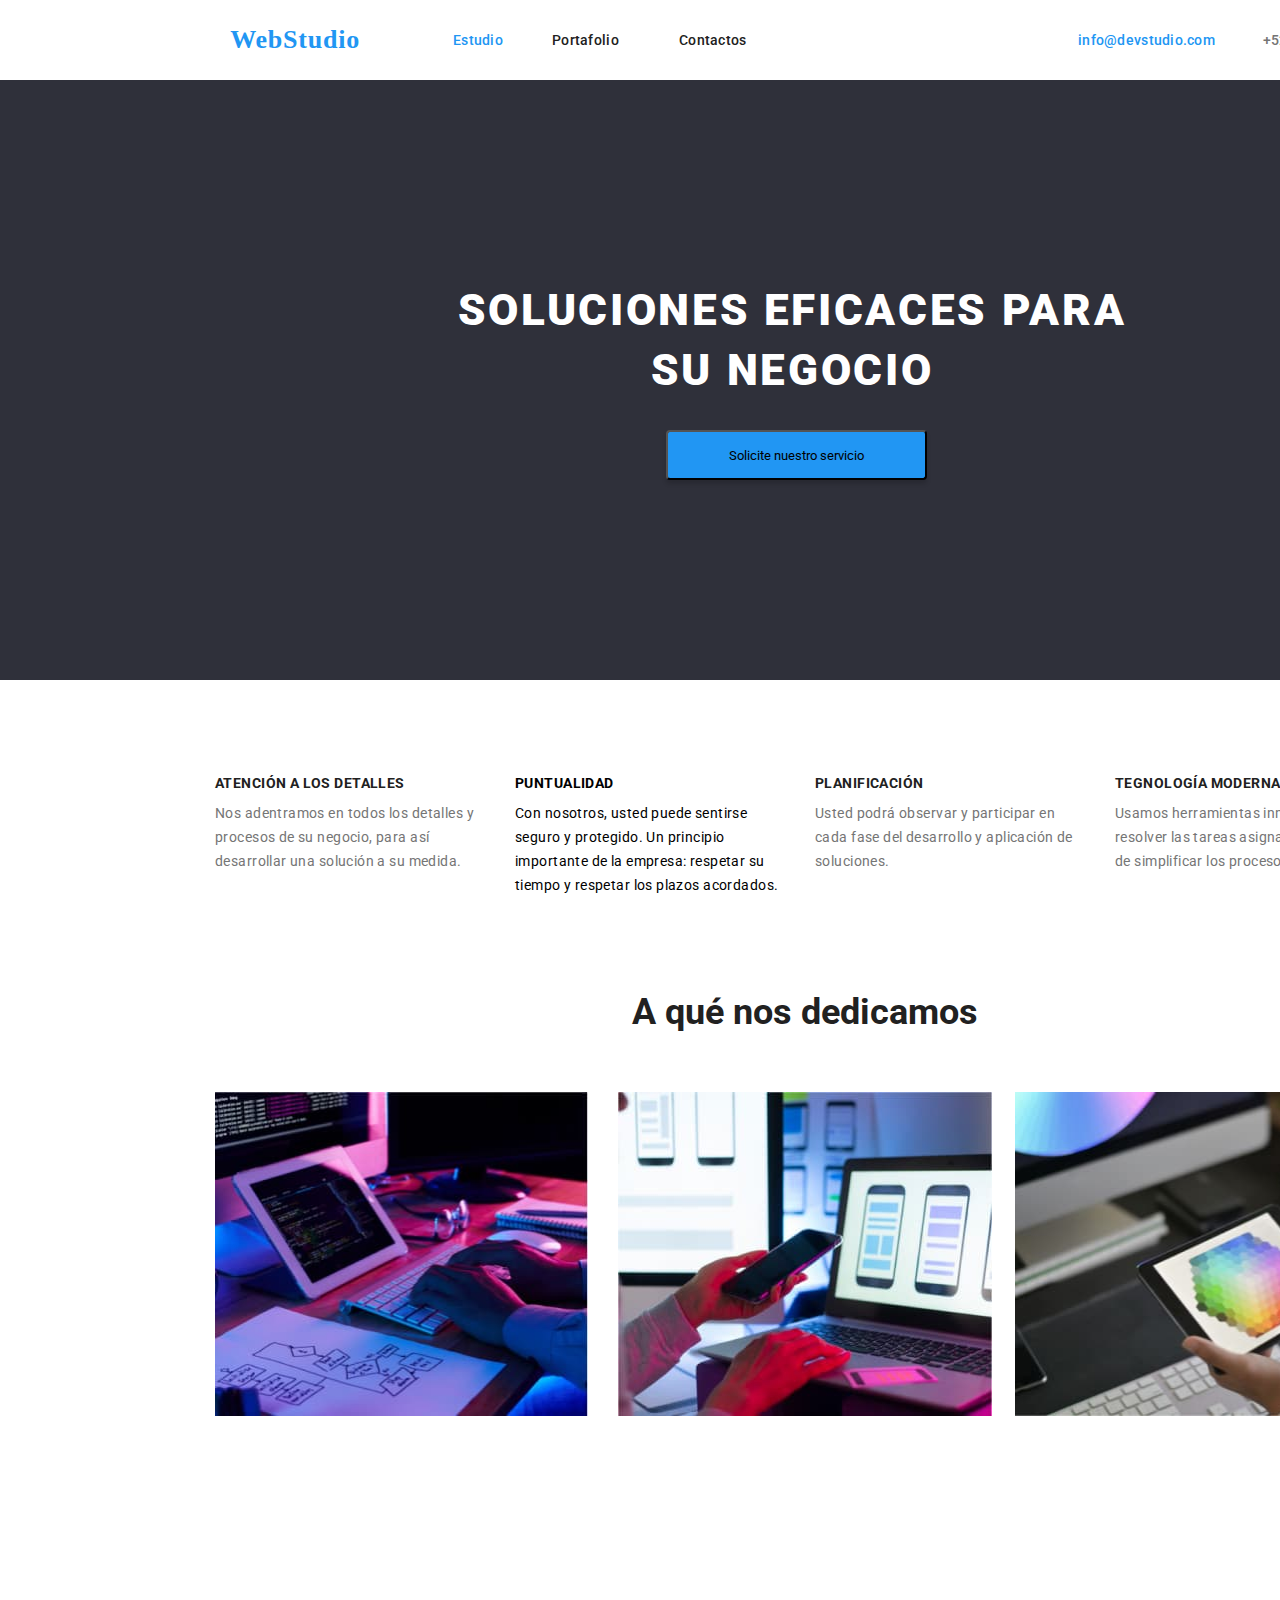
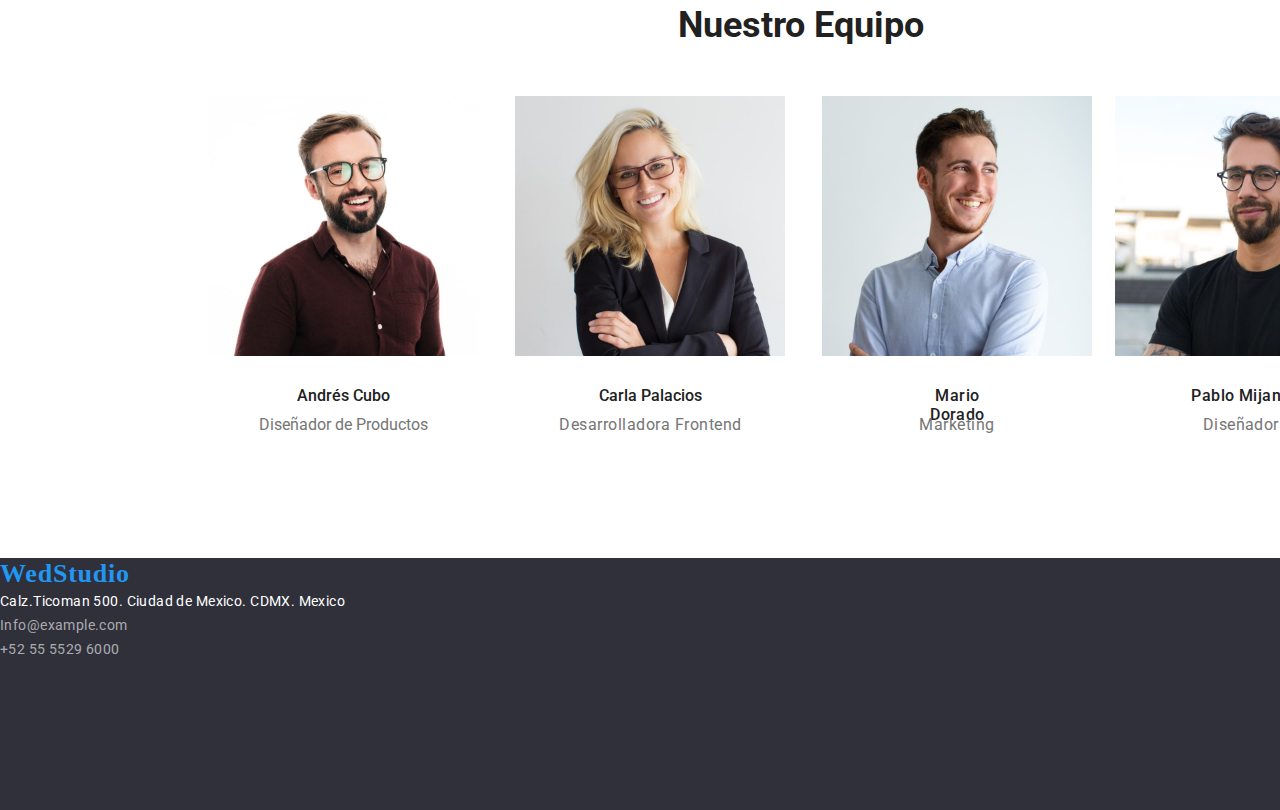
==== commit b389fc6b: "flexbox" ====
--- a/index.html
+++ b/index.html
@@ -14,157 +14,175 @@
     />
   </head>
   <body>
-    <header class="header">
-      <nav class="header-navigation">
-        <a href="#" class="header-logo-link">WebStudio</a>
-        <ul class="header-menu-list">
-          <li class="header-menu-item">
-            <a href="./index.html" class="header-link-link"> Estudio </a>
-          </li>
+    <div class="box">
+      <header class="header">
+        <div class="container">
+          <nav class="header-navigation">
+            <a href="#" class="header-logo-link">WebStudio</a>
+            <ul class="header-menu-list">
+              <li class="header-menu-item">
+                <a href="./index.html" class="header-link-link"> Estudio </a>
+              </li>
 
-          <li class="header-menu-item">
-            <a href="./portfolio.html" class="link-item">Portafolio</a>
-          </li>
-          <li class="header-menu-item">
-            <a href="" class="header-menu"> Contactos </a>
-          </li>
-        </ul>
-      </nav>
-      <ul class="header-list">
-        <li class="header-email">
-          <a class="header-email-decoration" href="mailto:info@devstudio.com">
-            info@devstudio.com
-          </a>
-        </li>
-        <li class="header-contacts">
-          <a class="header-phone" href="tel:+525555296000">
-            +52 55 5529 6000
-          </a>
-        </li>
-      </ul>
-    </header>
-    <main class="section">
-      <section class="main-section">
-        <h1 class="main-section-solutions">
-          SOLUCIONES EFICACES PARA SU NEGOCIO
-        </h1>
+              <li class="header-menu-item">
+                <a href="./portfolio.html" class="link-item">Portafolio</a>
+              </li>
+              <li class="header-menu-item">
+                <a href="" class="header-menu"> Contactos </a>
+              </li>
+            </ul>
+          </nav>
+          <ul class="header-list">
+            <li class="header-email">
+              <a
+                class="header-email-decoration"
+                href="mailto:info@devstudio.com"
+              >
+                info@devstudio.com
+              </a>
+            </li>
+            <li class="header-contacts">
+              <a class="header-phone" href="tel:+525555296000">
+                +52 55 5529 6000
+              </a>
+            </li>
+          </ul>
+        </div>
+      </header>
 
-        <button class="main-section-button" type="button">
-          Solicite nuestro servicio
-        </button>
-      </section>
+      <main class="section">
+        <section class="main-section">
+          <div class="container-section">
+            <h1 class="main-section-solutions">
+              SOLUCIONES EFICACES PARA SU NEGOCIO
+            </h1>
 
-      <section class="section-activity">
-        <ul class="section-activity-list">
-          <li class="section-activity-item">
-            <h4 class="section-activity-title">ATENCIÓN A LOS DETALLES</h4>
-            <p class="section-text">
-              Nos adentramos en todos los detalles y procesos de su negocio,
-              para así desarrollar una solución a su medida.
-            </p>
-          </li>
+            <button class="main-section-button" type="button">
+              Solicite nuestro servicio
+            </button>
+          </div>
+        </section>
 
-          <li class="item">
-            <h4 class="title">PUNTUALIDAD</h4>
-            <p class="section-activity-one">
-              Con nosotros, usted puede sentirse seguro y protegido. Un
-              principio importante de la empresa: respetar su tiempo y respetar
-              los plazos acordados.
-            </p>
-          </li>
+        <section class="section-activity">
+          <ul class="section-activity-list">
+            <li class="section-activity-item">
+              <h4 class="section-activity-title">ATENCIÓN A LOS DETALLES</h4>
+              <p class="section-text">
+                Nos adentramos en todos los detalles y procesos de su negocio,
+                para así desarrollar una solución a su medida.
+              </p>
+            </li>
 
-          <li class="item-two">
-            <h4 class="title-two">PLANIFICACIÓN</h4>
-            <p class="section-activity-two">
-              Usted podrá observar y participar en cada fase del desarrollo y
-              aplicación de soluciones.
-            </p>
-          </li>
+            <li class="item">
+              <h4 class="title">PUNTUALIDAD</h4>
+              <p class="section-activity-one">
+                Con nosotros, usted puede sentirse seguro y protegido. Un
+                principio importante de la empresa: respetar su tiempo y
+                respetar los plazos acordados.
+              </p>
+            </li>
 
-          <li class="item-three">
-            <h4 class="title-three">TEGNOLOGÍA MODERNA</h4>
-            <p class="section-activity-three">
-              Usamos herramientas innovadoras para resolver las tareas
-              asignadas. Es hora de simplificar los procesos laborales.
-            </p>
-          </li>
-        </ul>
-      </section>
+            <li class="item-two">
+              <h4 class="title-two">PLANIFICACIÓN</h4>
+              <p class="section-activity-two">
+                Usted podrá observar y participar en cada fase del desarrollo y
+                aplicación de soluciones.
+              </p>
+            </li>
 
-      <section class="section-dedication">
-        <h2 class="section-dedication-title">A qué nos dedicamos</h2>
+            <li class="item-three">
+              <h4 class="title-three">TEGNOLOGÍA MODERNA</h4>
+              <p class="section-activity-three">
+                Usamos herramientas innovadoras para resolver las tareas
+                asignadas. Es hora de simplificar los procesos laborales.
+              </p>
+            </li>
+          </ul>
+        </section>
 
-        <ul class="section-images">
-          <li class="images">
-            <img class="images-one" src="./images/cl.jpg" alt="cl" />
-          </li>
-          <li>
-            <img class="images-two" src="./images/ol.jpg" alt="ol" />
-          </li>
-          <li>
-            <img class="images-three" src="./images/ce.jpg" alt="ce" />
-          </li>
-        </ul>
-      </section>
+        <section class="section-dedication">
+          <h2 class="section-dedication-title">A qué nos dedicamos</h2>
 
-      <section class="section-background">
-        <h2 class="section-background-title">Nuestro Equipo</h2>
-        <ul>
-          <li class="section-background-equipment">
-            <img
-              class="section-background-one"
-              src="./images/cubo.jpg"
-              alt=""
-              width="260"
-              height="270"
-            />
-            <p class="background-images">Andrés Cubo</p>
-            <span class="background-designer">Diseñador de Productos</span>
-          </li>
+          <ul class="section-images">
+            <li class="images">
+              <img class="images-one" src="./images/cl.jpg" alt="cl" />
+            </li>
+            <li>
+              <img class="images-two" src="./images/ol.jpg" alt="ol" />
+            </li>
+            <li>
+              <img class="images-three" src="./images/ce.jpg" alt="ce" />
+            </li>
+          </ul>
+        </section>
 
-          <li class="background-designer-images">
-            <img class="background-frontend" src="./images/carla.jpg" alt="" />
-            <p class="frontend-background">Carla Palacios</p>
-            <span class="frontend">Desarrolladora Frontend</span>
-          </li>
+        <section class="section-funtion">
+          <div class="section-background">
+            <h2 class="section-background-title">Nuestro Equipo</h2>
+            <ul>
+              <li class="section-background-equipment">
+                <img
+                  class="section-background-one"
+                  src="./images/cubo.jpg"
+                  alt=""
+                  width="260"
+                  height="270"
+                />
+                <p class="background-images">Andrés Cubo</p>
+                <span class="background-designer">Diseñador de Productos</span>
+              </li>
 
-          <li class="marketing">
-            <img class="marketing-images" src="./images/cc.jpg" alt="" />
-            <p class="marketing-one">Mario Dorado</p>
-            <span class="marketing-images-one"> Marketing</span>
-          </li>
+              <li class="background-designer-images">
+                <img
+                  class="background-frontend"
+                  src="./images/carla.jpg"
+                  alt=""
+                />
+                <p class="frontend-background">Carla Palacios</p>
+                <span class="frontend">Desarrolladora Frontend</span>
+              </li>
 
-          <li class="designer">
-            <img class="designer-designer" src="./images/sa.jpg" alt="" />
+              <li class="marketing">
+                <img class="marketing-images" src="./images/cc.jpg" alt="" />
+                <p class="marketing-one">Mario Dorado</p>
+                <span class="marketing-images-one"> Marketing</span>
+              </li>
 
-            <p class="designer-two">Pablo Mijangos</p>
-            <span class="designer-three"> Diseñador IU</span>
-          </li>
-        </ul>
-      </section>
+              <li class="designer">
+                <img class="designer-designer" src="./images/sa.jpg" alt="" />
 
-      <footer class="footer-navigation">
-        <ul class="footer-list">
-          <li class="footer-item">
-            <a class="footer-web" href="WebStudio">WedStudio</a>
-          </li>
-          <li>
-            <a
-              class="footer-information"
-              href="Calz.Ticoman 500. Ciudad de Mexico. CDMX. Mexico"
-              >Calz.Ticoman 500. Ciudad de Mexico. CDMX. Mexico</a
-            >
-          </li>
-          <li class="list-footer">
-            <a class="footer-email" href="Info@example.com">Info@example.com</a>
-          </li>
-          <li class="">
-            <a class="footer-contact" href="+52 55  5529 6000"
-              >+52 55 5529 6000</a
-            >
-          </li>
-        </ul>
-      </footer>
-    </main>
+                <p class="designer-two">Pablo Mijangos</p>
+                <span class="designer-three"> Diseñador IU</span>
+              </li>
+            </ul>
+          </div>
+        </section>
+
+        <footer class="footer-navigation">
+          <ul class="footer-list">
+            <li class="footer-item">
+              <a class="footer-web" href="WebStudio">WedStudio</a>
+            </li>
+            <li>
+              <a
+                class="footer-information"
+                href="Calz.Ticoman 500. Ciudad de Mexico. CDMX. Mexico"
+                >Calz.Ticoman 500. Ciudad de Mexico. CDMX. Mexico</a
+              >
+            </li>
+            <li class="list-footer">
+              <a class="footer-email" href="Info@example.com"
+                >Info@example.com</a
+              >
+            </li>
+            <li class="">
+              <a class="footer-contact" href="+52 55  5529 6000"
+                >+52 55 5529 6000</a
+              >
+            </li>
+          </ul>
+        </footer>
+      </main>
+    </div>
   </body>
 </html>
--- a/css/styles.css
+++ b/css/styles.css
@@ -1,22 +1,77 @@
 * {
   font-family: 'Roboto', sans-serif;
+  padding: 0;
+  margin: 0;
 }
 body {
   font-family: 'Roboto', sans-serif;
 }
+
 ul {
   list-style-type: none;
-  margin: 0;
-  padding: 0;
 }
 
 html {
   box-sizing: border-box;
-  padding: 0;
-  margin: 0;
+}
+
+*,
+*::before,
+*::after {
+  box-sizing: border-box;
+}
+
+.box {
+  flex-direction: column;
+  position: absolute;
+  justify-content: center;
+  align-items: center;
+
+  display: flex;
+  padding: 1200px;
+}
+.container {
+  display: flex;
+  flex-direction: column;
+  justify-content: center;
+  width: 1600px;
+  height: 80px;
+}
+.container-section {
+  display: flex;
+  flex-direction: column;
+  justify-content: center;
+  position: absolute;
+  width: 1600px;
+  height: 600px;
+  left: -4px;
+  top: 80px;
+
+  background: #2f303a;
+}
+
+h1 .container-section {
+  position: absolute;
+  width: 696px;
+  height: 120px;
+  left: 448px;
+  top: 280px;
+
+  font-family: 'Roboto';
+  font-style: normal;
+  font-weight: 900;
+  font-size: 44px;
+  line-height: 60px;
+
+  text-align: center;
+  letter-spacing: 0.06em;
+  text-transform: uppercase;
+
+  color: #ffffff;
 }
 
 .header {
+  position: absolute;
   width: 1600px;
   height: 80px;
   left: 0px;
@@ -29,6 +84,7 @@
   position: absolute;
   width: 145px;
   height: 31px;
+
   left: 215px;
   top: 24px;
 
@@ -64,6 +120,7 @@
 }
 .link-item {
   position: absolute;
+
   width: 65px;
   height: 16px;
   left: 552px;
@@ -122,6 +179,7 @@
 
   color: #757575;
 }
+/*
 .main-section {
   height: 600px;
   left: -4px;
@@ -129,7 +187,7 @@
 
   background: #2f303a;
 }
-
+*/
 .main-section-solutions {
   position: absolute;
   width: 696px;
@@ -142,7 +200,6 @@
   font-weight: 900;
   font-size: 44px;
   line-height: 60px;
-  /* or 136% */
 
   text-align: center;
   letter-spacing: 0.06em;
@@ -153,17 +210,19 @@
 
 .main-section-button {
   display: flex;
-  flex-direction: row;
+  flex-direction: column;
   justify-content: center;
   align-items: center;
+
   padding: 10px 32px;
   gap: 10px;
 
   position: absolute;
+
   width: 261px;
   height: 50px;
-  left: 666px;
-  top: 430px;
+  left: 670px;
+  top: 350px;
 
   background: #2196f3;
   box-shadow: 0px 4px 4px rgba(0, 0, 0, 0.15);
@@ -502,6 +561,11 @@
 }
 .section-background-title {
   position: absolute;
+  display: flex;
+  justify-content: center;
+  align-items: center;
+  flex-direction: column;
+
   width: 263px;
   height: 42px;
   left: 669px;
@@ -539,7 +603,6 @@
   font-weight: 500;
   font-size: 16px;
   line-height: 19px;
-  /* identical to box height */
 
   text-align: center;
   letter-spacing: 3%;
@@ -558,7 +621,6 @@
   font-weight: 400;
   font-size: 16px;
   line-height: 19px;
-  /* identical to box height */
 
   text-align: center;
   letter-spacing: 3%;
@@ -588,7 +650,6 @@
   font-weight: 500;
   font-size: 16px;
   line-height: 19px;
-  /* identical to box height */
 
   text-align: center;
   letter-spacing: 3%;
@@ -607,7 +668,6 @@
   font-weight: 400;
   font-size: 16px;
   line-height: 19px;
-  /* identical to box height */
 
   text-align: center;
   letter-spacing: 0.03em;
@@ -638,7 +698,6 @@
   font-weight: 500;
   font-size: 16px;
   line-height: 19px;
-  /* identical to box height */
 
   text-align: center;
   letter-spacing: 0.03em;
@@ -657,7 +716,6 @@
   font-weight: 400;
   font-size: 16px;
   line-height: 19px;
-  /* identical to box height */
 
   text-align: center;
   letter-spacing: 0.03em;
@@ -687,7 +745,6 @@
   font-weight: 500;
   font-size: 16px;
   line-height: 19px;
-  /* identical to box height */
 
   text-align: center;
   letter-spacing: 0.03em;
@@ -707,18 +764,9 @@
   font-weight: 400;
   font-size: 16px;
   line-height: 19px;
-  /* identical to box height */
 
   text-align: center;
   letter-spacing: 0.03em;
 
   color: #757575;
 }
-.section-background {
-  width: 1600px;
-  height: 648px;
-  left: 0px;
-  top: 1510px;
-
-  background: #f5f4fa;
-}
